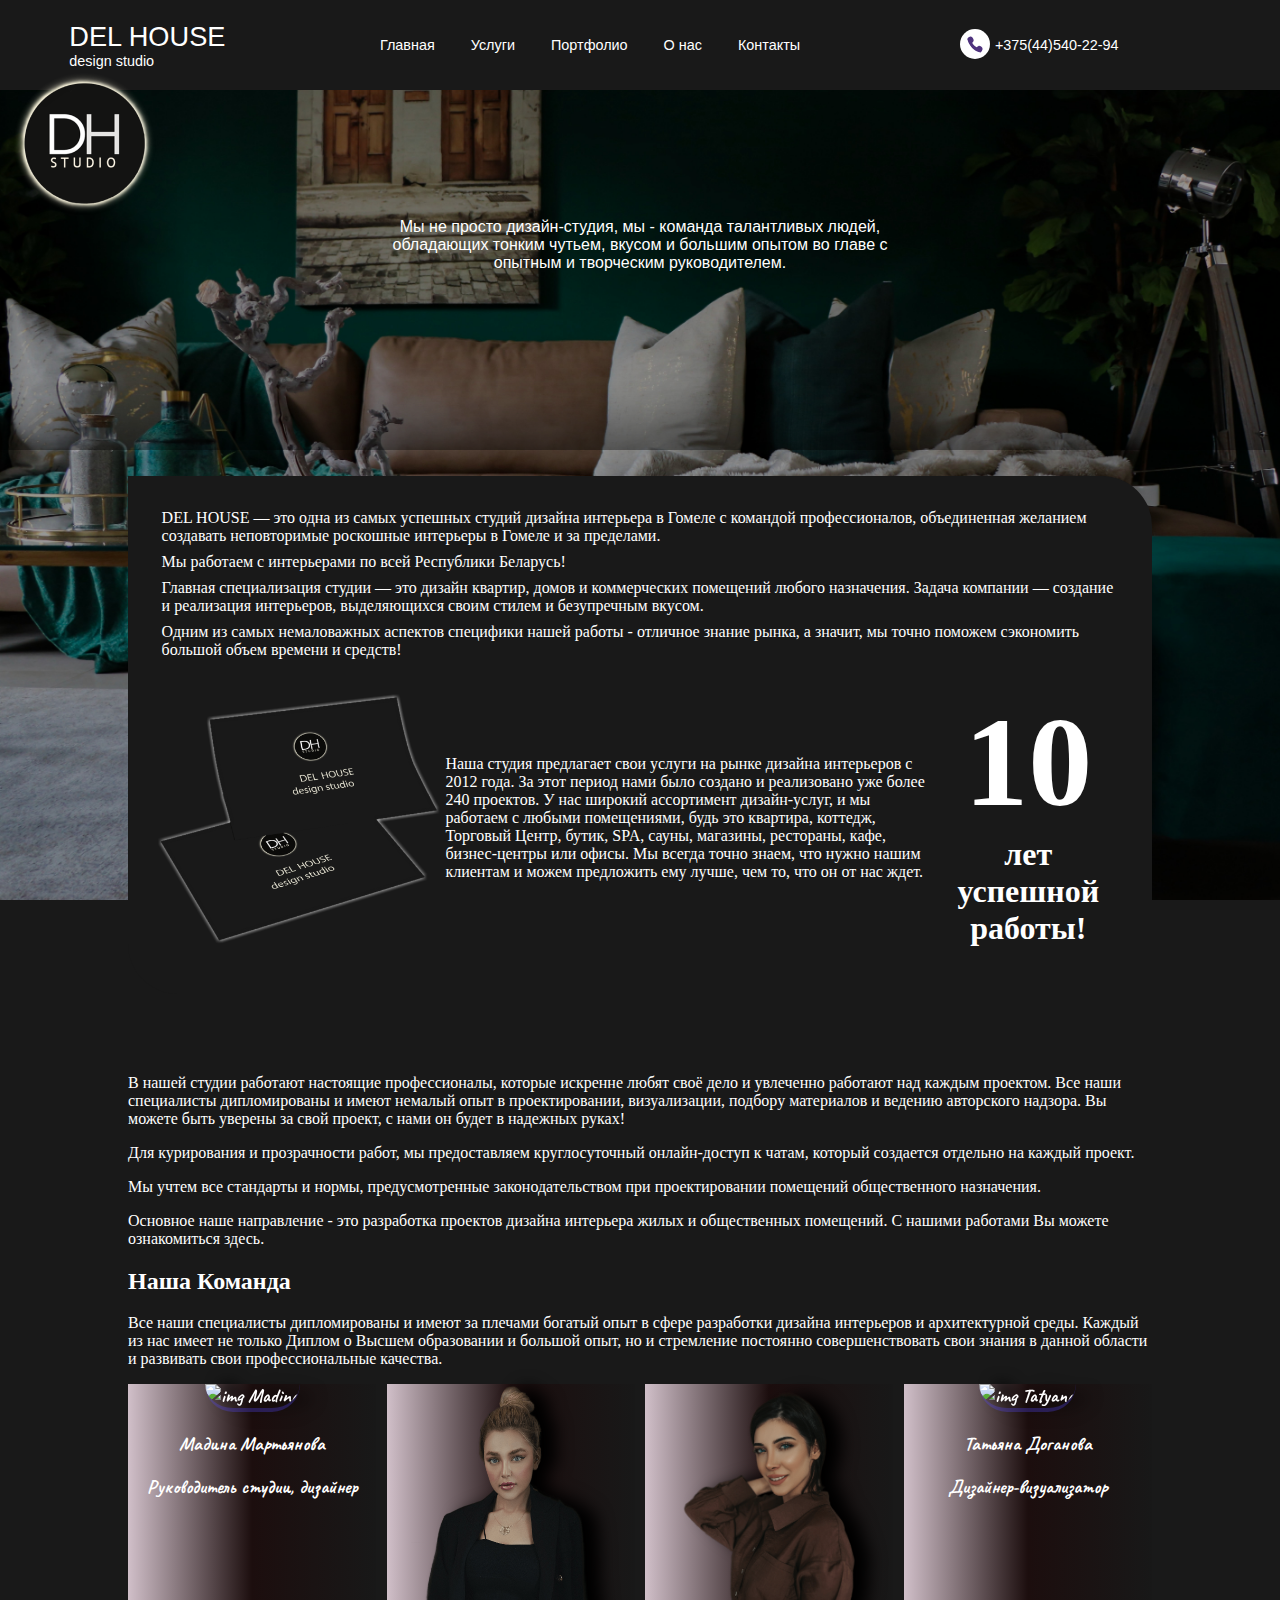
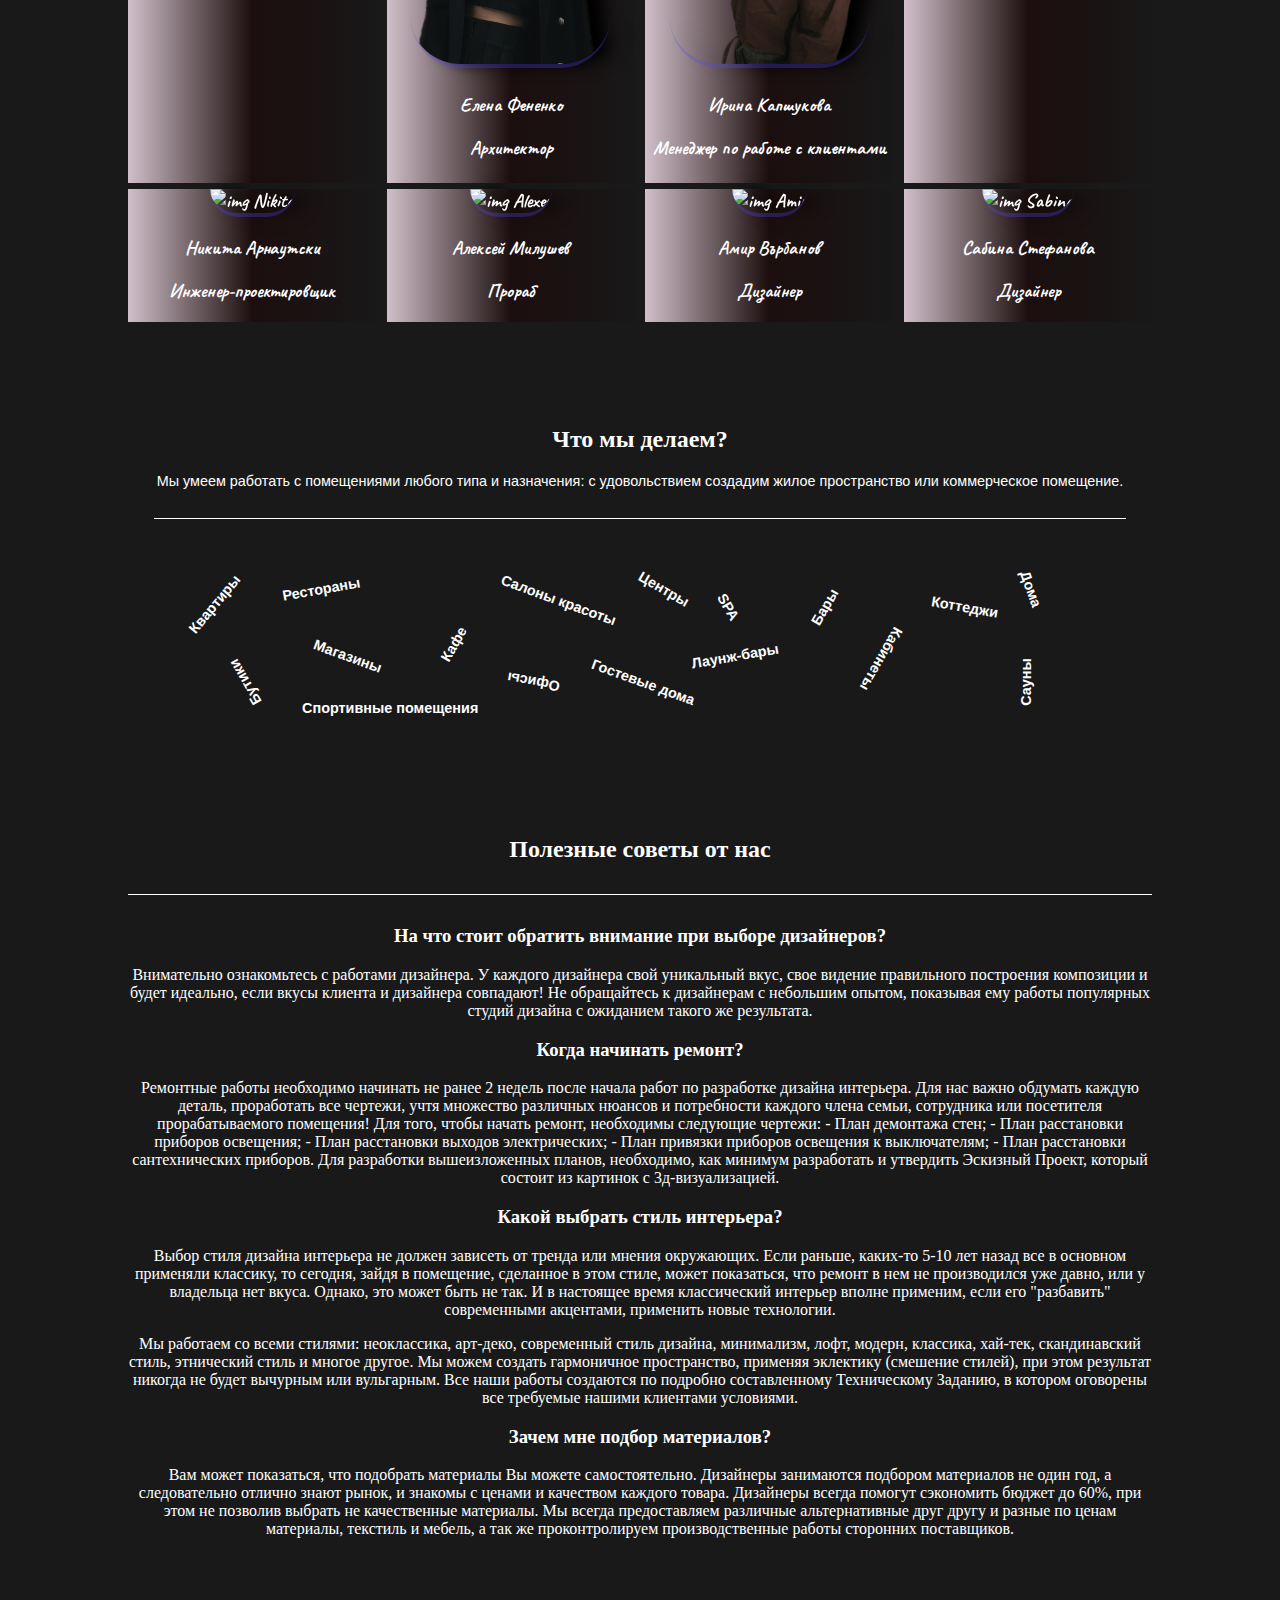
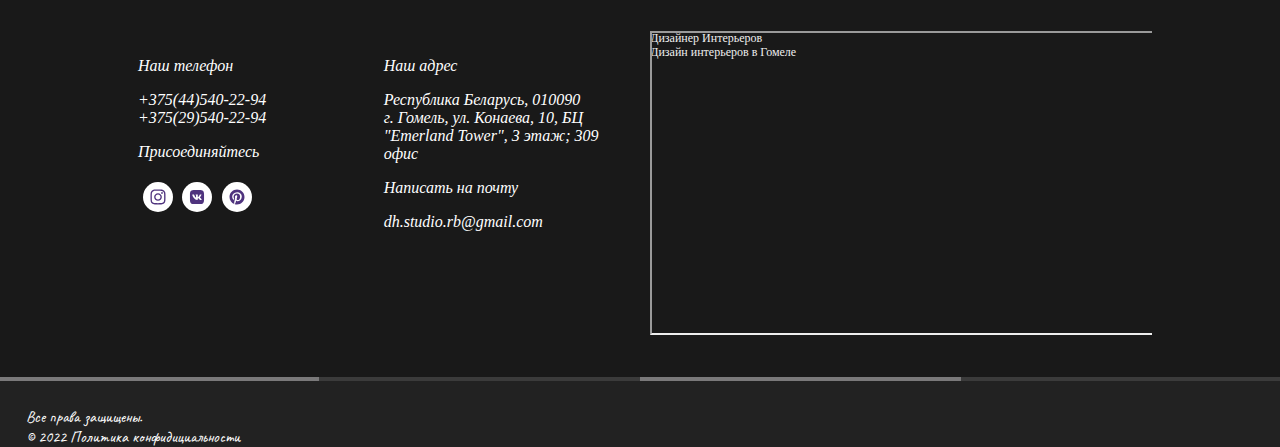
==== page-about-us.html @ 3f1dad11 "first commit" ====
<!DOCTYPE html>
<html lang="en">

<head>
   <meta charset="UTF-8">
   <meta http-equiv="X-UA-Compatible" content="IE=edge">
   <meta name="viewport" content="width=device-width, initial-scale=1.0">
   <link rel="stylesheet" href="style.css">
   <link rel="stylesheet" href="/styles/style-page-about-us.css">
   <link rel="apple-touch-icon" sizes="144x144" href="/favicon/apple-touch-icon.png">
   <link rel="icon" type="image/png" sizes="32x32" href="/favicon/favicon-32x32.png">
   <link rel="icon" type="image/png" sizes="16x16" href="/favicon/favicon-16x16.png">
   <link rel="manifest" href="/favicon/site.webmanifest">
   <link rel="mask-icon" href="/favicon/safari-pinned-tab.svg" color="#5bbad5">
   <meta name="msapplication-TileColor" content="#da532c">
   <meta name="theme-color" content="#ffffff">
   <title>О нас</title>
</head>

<body>

   <header>
      <div class="header-wrapper-page">
         <div class="header-wrapper-navigation">
            <a href="index.html" class="logo-img"></a>
            <div class="logo">
               <a href="index.html">
                  <span class="logo-text">Del HOUSE</span>
                  <br>
                  design studio</a>
            </div>
            <nav class="navigation">
               <a href="index.html">Главная</a>
               <a href="page-services.html">Услуги</a>
               <a href="page-portfolio.html">Портфолио</a>
               <a href="page-about-us.html">О нас</a>
               <a href="page-contacts.html">Контакты</a>
            </nav>
            <div class=phone>
               <div class="connection-icon">
                  <svg>
                     <use xlink:href="/icons/sprite.svg#phone"> </use>
                  </svg>
               </div>
               <a href="tel:+375(44)540-22-94">+375(44)540-22-94</a>
            </div>
            <div class="mobile-navigation">
               <svg class="button-mobile button-open">
                  <use xlink:href="/icons/sprite.svg#open-btn"> </use>
               </svg>
               <div class="mobile-dropdown-menu">
                  <nav>
                     <a href="index.html">Главная</a>
                     <a href="page-services.html">Услуги</a>
                     <a href="page-portfolio.html">Портфолио</a>
                     <a href="page-about-us.html">О нас</a>
                     <a href="page-contacts.html">Контакты</a>
                  </nav>
               </div>
            </div>
         </div>
         <div class="header-content-page">
            <p>Мы не просто дизайн-студия, мы - команда талантливых людей, обладающих тонким чутьем, вкусом и большим
               опытом во главе с опытным и творческим руководителем.
            </p>
   </header>

   <section class="section-description">
      <p>DEL HOUSE — это одна из самых успешных студий дизайна интерьера в Гомеле с командой профессионалов,
         объединенная желанием создавать неповторимые роскошные интерьеры в Гомеле и за пределами.</p>
      <p>Мы работаем с интерьерами по всей Республики Беларусь!</p>
      <p>Главная специализация студии — это дизайн квартир, домов и коммерческих помещений любого назначения. Задача
         компании — создание и реализация интерьеров, выделяющихся своим стилем и безупречным вкусом.</p>
      <p>Одним из самых немаловажных аспектов специфики нашей работы - отличное знание рынка, а значит, мы точно поможем
         сэкономить большой объем времени и средств!</p>

      <div class="section-description-experience">
         <img src="/images/images-page-about-us/image-business-cards.png" alt="img">
         <div class="section-description-wrapper-card">
            <p>Наша студия предлагает свои услуги на рынке дизайна интерьеров с 2012 года. За этот период нами
               было
               создано и реализовано уже более 240 проектов.
               У нас широкий ассортимент дизайн-услуг, и мы работаем с любыми помещениями, будь это квартира, коттедж,
               Торговый Центр, бутик, SPA, сауны, магазины, рестораны, кафе, бизнес-центры или офисы.
               Мы всегда точно знаем, что нужно нашим клиентам и можем предложить ему лучше, чем то, что он от нас ждет.
            </p>
            <h1><span class="number">10</span> лет<br>
               успешной работы!</h1>
         </div>
      </div>
   </section>

   <section class="section-team">
      <p>В нашей студии работают настоящие профессионалы, которые искренне любят своё дело и увлеченно работают над
         каждым проектом. Все наши специалисты дипломированы и имеют немалый опыт в проектировании,
         визуализации, подбору материалов и ведению авторского надзора. Вы можете быть уверены за свой проект, с нами он
         будет в надежных руках!</p>
      <p>Для курирования и прозрачности работ, мы предоставляем круглосуточный онлайн-доступ к чатам, который
         создается отдельно на каждый проект.</p>
      <p>Мы учтем все стандарты и нормы, предусмотренные законодательством при проектировании
         помещений общественного назначения.</p>
      <p>Основное наше направление - это разработка проектов дизайна интерьера жилых и общественных помещений. С нашими
         работами Вы можете ознакомиться здесь.</p>
      <h2>Наша Команда</h2>
      <p>Все наши специалисты дипломированы и имеют за плечами богатый опыт в сфере разработки дизайна интерьеров и
         архитектурной среды. Каждый из нас имеет не только Диплом о Высшем образовании и большой опыт, но и стремление
         постоянно совершенствовать свои знания в данной области и развивать свои профессиональные качества.</p>
      <div class="section-item-cards">
         <div class="section-item-card">
            <img src="/images/images-page-about-us/section-team/Studio-head-designer-Madina.png" alt="img Madina">
            <p>Мадина Мартьянова</p>
            <p>Руководитель студии, дизайнер</p>
         </div>
         <div class="section-item-card">
            <img src="/images/images-page-about-us/section-team/Architect-Elina.png" alt="img Elina">
            <p>Елена Фененко</p>
            <p>Архитектор</p>
         </div>
         <div class="section-item-card">
            <img src="/images/images-page-about-us/section-team/Customer-Service-Manager-Irina.png" alt="img Irina">
            <p>Ирина Капшукова</p>
            <p>Менеджер по работе с клиентами</p>
         </div>
         <div class="section-item-card">
            <img src="/images/images-page-about-us/section-team/Visual-Designer-Tatyana.png" alt="img Tatyana">
            <p>Татьяна Доганова</p>
            <p>Дизайнер-визуализатор</p>
         </div>
         <div class="section-item-card">
            <img src="/images/images-page-about-us/section-team/Design-Engineer-Nikita.png" alt="img Nikita">
            <p>Никита Арнаутски</p>
            <p>Инженер-проектировщик</p>
         </div>
         <div class="section-item-card">
            <img src="/images/images-page-about-us/section-team/Foreman-Alexey.png" alt="img Alexey">
            <p>Алексей Милушев</p>
            <p>Прораб</p>
         </div>
         <div class="section-item-card">
            <img src="/images/images-page-about-us/section-team/Design-Amir.png" alt="img Amir">
            <p>Амир Върбанов</p>
            <p>Дизайнер</p>
         </div>
         <div class="section-item-card">
            <img src="/images/images-page-about-us/section-team/Designer-Sabina.png" alt="img Sabina">
            <p>Сабина Стефанова</p>
            <p>Дизайнер</p>
         </div>
      </div>
   </section>

   <section class="section-we-do">
      <div class="section-we-do-wrapper">
         <h2>Что мы делаем?</h2>
         <p>Мы умеем работать с помещениями любого типа и назначения: с удовольствием создадим жилое пространство или
            коммерческое помещение.</p>
         <div class="line"></div>
         <p>Квартиры</p>
         <p>Коттеджи</p>
         <p>Дома</p>
         <p>Кафе</p>
         <p>Бары</p>
         <p>Спортивные помещения</p>
         <p>Сауны</p>
         <p>SPA</p>
         <p>Гостевые дома</p>
         <p>Рестораны</p>
         <p>Лаунж-бары</p>
         <p>Магазины</p>
         <p>Бутики</p>
         <p>Офисы</p>
         <p>Кабинеты</p>
         <p>Салоны красоты</p>
         <p>Центры</p>
      </div>
   </section>
   <section class="section-recommendations">
      <h2>Полезные советы от нас</h2>
      <div class="line"></div>
      <h3>На что стоит обратить внимание при выборе дизайнеров?</h3>
      <p>Внимательно ознакомьтесь с работами дизайнера. У каждого дизайнера свой уникальный вкус, свое видение
         правильного построения композиции и будет идеально, если вкусы клиента и дизайнера совпадают! Не обращайтесь к
         дизайнерам с небольшим опытом, показывая ему работы популярных студий дизайна с ожиданием такого же результата.
      </p>
      <h3>Когда начинать ремонт?</h3>
      <p>Ремонтные работы необходимо начинать не ранее 2 недель после начала работ по разработке дизайна интерьера. Для
         нас важно обдумать каждую деталь, проработать все чертежи, учтя множество различных нюансов и потребности
         каждого члена семьи, сотрудника или посетителя прорабатываемого помещения! Для того, чтобы начать ремонт,
         необходимы следующие чертежи: - План демонтажа стен; - План расстановки приборов освещения; - План расстановки
         выходов электрических; - План привязки приборов освещения к выключателям; - План расстановки сантехнических
         приборов. Для разработки вышеизложенных планов, необходимо, как минимум разработать и утвердить Эскизный
         Проект, который состоит из картинок с 3д-визуализацией.</p>
      <h3>Какой выбрать стиль интерьера?</h3>
      <p>Выбор стиля дизайна интерьера не должен зависеть от тренда или мнения окружающих. Если раньше, каких-то 5-10
         лет назад все в основном применяли классику, то сегодня, зайдя в помещение, сделанное в этом стиле, может
         показаться, что ремонт в нем не производился уже давно, или у владельца нет вкуса. Однако, это может быть не
         так. И в настоящее время классический интерьер вполне применим, если его "разбавить" современными акцентами,
         применить новые технологии.</p>
      <p>Мы работаем со всеми стилями: неоклассика, арт-деко, современный стиль дизайна, минимализм, лофт, модерн,
         классика, хай-тек, скандинавский стиль, этнический стиль и многое другое. Мы можем создать гармоничное
         пространство, применяя эклектику (смешение стилей), при этом результат никогда не будет вычурным или
         вульгарным. Все наши работы создаются по подробно составленному Техническому Заданию, в котором оговорены все
         требуемые нашими клиентами условиями.</p>
      <h3>Зачем мне подбор материалов?</h3>
      <p>Вам может показаться, что подобрать материалы Вы можете самостоятельно. Дизайнеры занимаются подбором
         материалов не один год, а следовательно отлично знают рынок, и знакомы с ценами и качеством каждого товара.
         Дизайнеры всегда помогут сэкономить бюджет до 60%, при этом не позволив выбрать не качественные материалы. Мы
         всегда предоставляем различные альтернативные друг другу и разные по ценам материалы, текстиль и мебель, а так
         же проконтролируем производственные работы сторонних поставщиков.</p>
   </section>

   <footer>
      <address>
         <div>
            <p>Наш телефон</p>
            <a href="tel:+375(44)540-22-94">+375(44)540-22-94</a>
            <br>
            <a href="tel:+375(44)540-22-94">+375(29)540-22-94</a>
            <p>Присоединяйтесь</p>
            <div class="footer-icon">
               <a href="https://www.instagram.com/dh_studio_gomel/" target="_blank" class="connection-icon">
                  <svg>
                     <use xlink:href="/icons/sprite.svg#instagram"> </use>
                  </svg>
               </a>
               <a href="https://vk.com/club217746570" target="_blank" class="connection-icon">
                  <svg>
                     <use xlink:href="/icons/sprite.svg#vk"> </use>
                  </svg>
               </a>
               <a href="https://ru.pinterest.com/DELHOUSEstudio/" target="_blank" class="connection-icon">
                  <svg>
                     <use xlink:href="/icons/sprite.svg#pinterest"> </use>
                  </svg>
               </a>
            </div>
         </div>
         <div>
            <p>Наш адрес</p>
            <p>Республика Беларусь, 010090
               <br> г. Гомель, ​ул. Конаева, 10, БЦ<br> "Emerland Tower", 3 этаж; 309 офис
            </p>
            <p>Написать на почту</p>
            <a href="mailto:dh.studio.rb@gmail.com">dh.studio.rb@gmail.com</a>
         </div>
      </address>
      <div class="map" style="position:relative;overflow:hidden;"><a
            href="https://yandex.by/maps/org/dizayner_interyerov/195527923142/?utm_medium=mapframe&utm_source=maps"
            style="color:#eee;font-size:12px;position:absolute;top:0px;">Дизайнер Интерьеров</a>
         <a href="https://yandex.by/maps/155/gomel/category/interior_design/184107539/?utm_medium=mapframe&utm_source=maps"
            style="color:#eee;font-size:12px;position:absolute;top:14px;">Дизайн интерьеров в Гомеле</a>
         <iframe src="https://yandex.by/map-widget/v1/-/CCUnqYhWDA" frameborder="1" allowfullscreen="true"
            style="position:relative;"></iframe>
      </div>
   </footer>
   <div class="politick">
      <p>Все права защищены.</p>
      <p>&copy; 2022 <a href="#">Политика конфидициальности</a></p>
   </div>
   <script src="script.js"></script>
</body>

</html>
---- style.css ----
@import url('https://fonts.googleapis.com/css2?family=Caveat&display=swap');

@font-face {
   font-family: "EB Garamond", serif;
   src: url("fonts/Garamond/EBGaramond-Bold.ttf");
   src: url("fonts/Garamond/EBGaramond-Regular.ttf");
}

@font-face {
   font-family: "Roboto", sans-serif;
   src: url("fonts/Roboto/Roboto-Regular.ttf");
}

body {
   margin: 0;
   padding: 0;
   -webkit-box-sizing: border-box;
           box-sizing: border-box;
   background-color: #191919;
   color: #fff;
   font-family: "Roboto", sans-serif;
}

a,
img,
video,
svg,
ul,
li,
button,
.logo-img {
   cursor: pointer;
}

ul,
li,
ol {
   margin: 0;
   padding: 0;
   list-style-type: none;
}

a {
   text-decoration: none;
   color: #fff;
}

input:invalid {
   border: 1px solid red;
}

input:valid {
   border: 1px solid rgb(76, 0, 255);
}

section,
footer {
   font-family: "EB Garamond", serif;
   padding: 3% 10%;
   text-align: center;
}

header,
.footer-icon,
.header-wrapper-navigation,
.phone,
.icon-wrapper {
   display: -webkit-box;
   display: -ms-flexbox;
   display: flex;
}

.navigation>a:hover{
border-bottom: 2px solid #5003b6;
border-radius: 5px;
padding: 0.5% 0;
}


.btnHover{
   border-color: #320172;
   -webkit-box-shadow: 1px 1px 5px #320172;
           box-shadow: 1px 1px 5px #320172;
   background-image: -o-linear-gradient(45deg, rgba(255, 255, 255, 0.144), rgba(59, 2, 133, 0.521), rgba(17, 5, 5, 0.63));
   background-image: linear-gradient(45deg, rgba(255, 255, 255, 0.144), rgba(59, 2, 133, 0.521), rgba(17, 5, 5, 0.63));
   -webkit-transition: 0.5s;
   -o-transition: 0.5s;
   transition: 0.5s;
}

.section-projects-card-img > img:hover, .projects-card-wrapper>img:hover {
   -webkit-filter: contrast(1.2);
           filter: contrast(1.2);
   -webkit-box-shadow: 2px 4px 20px black;
           box-shadow: 2px 4px 20px black;
}

.connection-icon {
   margin: 2%;
}

.connection-icon > svg {
   height: 30px;
   width: 30px;
}

.wrapper-button {
   padding: 0 10%;
}

button {
   padding: 0.7rem 2rem;
   background-color: rgba(75, 74, 74, 0.582);
   color: #fff;
   border-radius: 50px;
   border: 2px solid #ffffff;
   margin: 3% 1rem 1rem 1rem;
   -webkit-transition: 0.4s;
   -o-transition: 0.4s;
   transition: 0.4s;
}

.header-wrapper,
.header-wrapper-page {
   width: 100%;
}

.header-wrapper-page {
   background-position: center;
   background-size: cover;
   height: 50vh;
}

.header-content-page {
   text-align: center;
   margin-top: 10%;
}

.header-wrapper-navigation {
   height: 10vh;
   -ms-flex-pack: distribute;
       justify-content: space-around;
   -webkit-box-align: center;
       -ms-flex-align: center;
           align-items: center;
   font-size: 1.1rem;
   background-color: #191919;
}

.logo-img {
   background-image: url("/images/logo_DH_STUDIO.png");
   background-repeat: no-repeat;
   width: 150px;
   height: 150px;
   position: absolute;
   left: 1%;
   top: 8%;
   -webkit-animation: flicker 10s infinite linear;
           animation: flicker 10s infinite linear;
}

@-webkit-keyframes flicker {
   0% {
      -webkit-filter: drop-shadow(1rem 0 0.5rem rgba(49, 0, 139, 0.301));
              filter: drop-shadow(1rem 0 0.5rem rgba(49, 0, 139, 0.301));
   }

   18% {
      -webkit-filter: drop-shadow(1rem 0 0.5rem rgba(49, 0, 139, 0.29));
              filter: drop-shadow(1rem 0 0.5rem rgba(49, 0, 139, 0.29));
   }
   22% {
      -webkit-filter: drop-shadow(1rem 0 0.5rem rgba(49, 0, 139, 0.28));
              filter: drop-shadow(1rem 0 0.5rem rgba(49, 0, 139, 0.28));
   }
   25% {
      -webkit-filter: drop-shadow(1rem 0 0.5rem rgba(49, 0, 139, 0.27));
              filter: drop-shadow(1rem 0 0.5rem rgba(49, 0, 139, 0.27));
   }
   53% {
      -webkit-filter: drop-shadow(1rem 0 0.5rem rgba(49, 0, 139, 0.26));
              filter: drop-shadow(1rem 0 0.5rem rgba(49, 0, 139, 0.26));
   }
   57% {
      -webkit-filter: drop-shadow(1rem 0 0.5rem rgba(49, 0, 139, 0.25));
              filter: drop-shadow(1rem 0 0.5rem rgba(49, 0, 139, 0.25));
   }
   100% {
      -webkit-filter: drop-shadow(1rem 0 0.5rem rgb(49, 0, 139, 0.24));
              filter: drop-shadow(1rem 0 0.5rem rgb(49, 0, 139, 0.24));
   }
   20%,
   24%,
   55% {
      -webkit-filter: none;
              filter: none;
   }
}

@keyframes flicker {
   0% {
      -webkit-filter: drop-shadow(1rem 0 0.5rem rgba(49, 0, 139, 0.301));
              filter: drop-shadow(1rem 0 0.5rem rgba(49, 0, 139, 0.301));
   }

   18% {
      -webkit-filter: drop-shadow(1rem 0 0.5rem rgba(49, 0, 139, 0.29));
              filter: drop-shadow(1rem 0 0.5rem rgba(49, 0, 139, 0.29));
   }
   22% {
      -webkit-filter: drop-shadow(1rem 0 0.5rem rgba(49, 0, 139, 0.28));
              filter: drop-shadow(1rem 0 0.5rem rgba(49, 0, 139, 0.28));
   }
   25% {
      -webkit-filter: drop-shadow(1rem 0 0.5rem rgba(49, 0, 139, 0.27));
              filter: drop-shadow(1rem 0 0.5rem rgba(49, 0, 139, 0.27));
   }
   53% {
      -webkit-filter: drop-shadow(1rem 0 0.5rem rgba(49, 0, 139, 0.26));
              filter: drop-shadow(1rem 0 0.5rem rgba(49, 0, 139, 0.26));
   }
   57% {
      -webkit-filter: drop-shadow(1rem 0 0.5rem rgba(49, 0, 139, 0.25));
              filter: drop-shadow(1rem 0 0.5rem rgba(49, 0, 139, 0.25));
   }
   100% {
      -webkit-filter: drop-shadow(1rem 0 0.5rem rgb(49, 0, 139, 0.24));
              filter: drop-shadow(1rem 0 0.5rem rgb(49, 0, 139, 0.24));
   }
   20%,
   24%,
   55% {
      -webkit-filter: none;
              filter: none;
   }
}

.logo-text {
   text-transform: uppercase;
   font-size: 1.7rem;
}

.navigation > a {
   margin: 0 2rem;
}

.mobile-navigation,
.card-show {
   display: none;
}

.show{
   display: none;
}

.mobile-navigation > a {
   margin-top: 5%;
}
.mobile-navigation > svg {
   width: 40px;
   height: 40px;
}

.mobile-dropdown-menu > nav {
   position: absolute;
   top: 10vh;
   right: 0;
   height: 50vh;
   width: 50%;
   background-image: url("/images/project3.png"), -o-linear-gradient(285deg, transparent 5%, #3b3b3b 15%, #191919);
   background-image: url("/images/project3.png"), linear-gradient(165deg, transparent 5%, #3b3b3b 15%, #191919);
   display: grid;
   text-align: center;
   -webkit-box-align: center;
       -ms-flex-align: center;
           align-items: center;
   border-bottom-left-radius: 50px;
   border-left: 2px solid #19191971;
   -webkit-box-shadow: 1px 2px 5px black;
           box-shadow: 1px 2px 5px black;
}

.phone {
   font-size: 1.2rem;
   -webkit-box-align: center;
       -ms-flex-align: center;
           align-items: center;
   width: 20%;
}

.title {
   font-size: 2rem;
   font-weight: 700;
}

.line {
   width: 100%;
   height: 1px;
   background-color: #fff;
   margin: 3% 0;
}

.projects-card-wrapper,
address,
footer {
   display: grid;
   grid-template-columns: repeat(2, 1fr);
   gap: 1rem;
}

.section-projects-cards {
   margin-bottom: 5%;
}

.section-projects-cards {
   display: grid;
   grid-template-columns: repeat(2, 1fr);
   gap: 1rem;
}

.img-show{
  position: absolute;
  z-index: 3;
}

.card-show{
   position: relative;
}

.section-projects-card > h4 {
   text-transform: uppercase;
}

.section-projects-card > p {
   font-size: 0.9rem;
}

.section-projects-card-img > img,
.section-solutions-wrapper > .video-bg {
   border-top-right-radius: 50px;
   border-bottom-left-radius: 50px;
}

.section-projects-card-img > img,
.section-solutions-wrapper > .video-bg {
   border: 4px solid #5347f888;
   border-top: transparent;
   border-right: transparent;
   max-width: 90%;
}

.section-projects-card-img > img {
   width: 100%;
   height: 40vh;
}

.icon-wrapper {
   -webkit-box-pack: center;
       -ms-flex-pack: center;
           justify-content: center;
}

.icon {
   margin: 0 2%;
}

.icon > svg,
.section-card > svg {
   width: 50px;
   height: 50px;
}

.projects-card-wrapper {
   width: 80%;
   margin: 0 auto;
   position: relative;

}

.projects-card-wrapper > img {
   width: 100%;
   height: 100%;

}

.img-project{
   position: absolute;
   top: 0;
   left: 0;
}

.img-project-right,
.img-project-left {
   position: absolute;
   z-index: -1;
}

.img-project-right {
   right: 0;
   top: 8%;
}

.img-project-left {
   left: 0;
}

.img-project-right:nth-child(2) {
   top: 60%;
}

.img-project-right:nth-child(3) {
   top: 130%;
}

.img-project-left:nth-child(2) {
   top: 90%;
   -webkit-transform: rotate(-50deg);
       -ms-transform: rotate(-50deg);
           transform: rotate(-50deg);
}

footer {
   text-align: start;
   border: 4px solid transparent;
   border-top: transparent;
   border-left: transparent;
   border-right: transparent;
   -o-border-image: -o-linear-gradient(right, #3b3b3b 25%, #7a797a 25% 50%, #3b3b3b 50% 75%, #7a797a 75%) 1/ 1/ 0 stretch;
      border-image: -webkit-gradient(linear, right top, left top, color-stop(25%, #3b3b3b), color-stop(25%, #7a797a), color-stop(50%, #3b3b3b), color-stop(75%, #7a797a)) 1/ 1/ 0 stretch;
      border-image: linear-gradient(to left, #3b3b3b 25%, #7a797a 25% 50%, #3b3b3b 50% 75%, #7a797a 75%) 1/ 1/ 0 stretch;
}

address,
footer {
   gap: 2%;
   margin: 2%;
}

iframe {
   width: 500px;
   height: 300px;
}

.politick,
.politick > p {
   margin: 0;
}

.politick {
   padding: 2% 2% 0 2%;
   background-color: #222222;
}

.politick > p {
   font-family: "Caveat", cursive;
}

@media screen and (max-width: 1440px) {
   .header-wrapper-navigation,
   .phone {
      font-size: 0.9rem;
   }

   .navigation > a {
      margin: 0 1rem;
   }
}

@media screen and (max-width: 1024px) {
   .logo {
      display: none;
   }

   .logo-img {
      background-size: contain;
      background-repeat: no-repeat;
      width: 15vw;
      height: 10vh;
      position: unset;
   }

   section,
   footer {
      padding: 3% 8%;
   }

   .section-projects-card {
      font-size: 0.7rem;
   }

   iframe {
      width: 400px;
      height: 300px;
   }
}

@media screen and (max-width: 917px) {
   .logo {
      display: block;
      margin: 0 20% 0 0;
   }

   .navigation {
      display: none;
   }

   .phone {
      width: 25%;
   }

   .mobile-navigation {
      display: block;
      margin: 0 2% 0 0;
   }

   section,
   footer {
      padding: 3% 6%;
   }
}

@media screen and (max-width: 768px) {
   .logo-img {
      width: 120px;
      height: 120px;
      position: absolute;
   }

   .header-wrapper-page {
      height: 40vh;
   }

   .header-wrapper-navigation {
      -webkit-box-pack: center;
          -ms-flex-pack: center;
              justify-content: center;
   }

   .logo {
      margin: 0;
   }

   .logo-text {
      font-size: 1.5rem;
   }

   .phone {
      width: 50%;
      -webkit-box-pack: end;
          -ms-flex-pack: end;
              justify-content: end;
      margin: 0 4% 0 0;
   }

   .title {
      font-size: 1.7rem;
   }

   .section-projects-card-img > img {
      height: 35vh;
  }

   section,
   footer {
      padding: 3% 5%;
   }

   footer {
      display: block;
   }

   .connection-icon {
      margin: 2%;
   }

   address > div > p {
      margin: 0.5%;
      font-size: 0.8rem;
   }

   iframe {
      width: 600px;
      height: 300px;
   }

}

@media screen and (max-width: 690px) {

   .header-wrapper-navigation {
      height: 12vh;
   }
   
   .logo-img {
      display: none;
   }

   .logo {
      display: block;
      margin: 2%;
   }

   .phone {
      width: 60%;
   }

   iframe {
      width: 350px;
      height: 200px;
   }

   .img-project-right {
     width: 60%;
   }
   
   .img-project-left {
      width: 70%;
   }
   
   .img-project-right:nth-child(2) {
      width: 40%;
   }
   
   .img-project-right:nth-child(3) {
      width: 50%;
   }
   
   .img-project-left:nth-child(2) {
      width: 60%;
   }
}

@media screen and (max-width: 576px) {
   .section-projects-cards {
      grid-template-columns: repeat(1, 1fr);
   }
}

@media screen and (max-width: 540px) {
   .logo-img {
      left: 5%;
      top: 3%;
   }

   .title {
      font-size: 1.4rem;
   }
}

@media screen and (max-width: 425px) {

   .header-wrapper-navigation {
      padding: 2%;
   }

  form >button {
      padding: 0.7rem 2rem;
   
   }

}

@media screen and (max-width: 412px) {
   .header-wrapper-navigation {
      -webkit-box-pack: end;
          -ms-flex-pack: end;
              justify-content: flex-end;
   }

   .logo-img {
      left: 3%;
   }
}

@media screen and (max-height: 600px) {
   .logo-img {
      width: 60px;
      height: 60px;
   }
}
---- styles/style-page-about-us.css ----
body {
   background-image: url("/images/images-page-about-us/image-bg-page-about-us.jpg");
   background-size: cover;
   background-repeat: no-repeat;
   background-attachment: fixed;
}

header {
   -webkit-box-shadow: -1px -31px 50px -5px rgba(0, 0, 0, 0.44) inset;
   box-shadow: -1px -31px 50px -5px rgba(0, 0, 0, 0.44) inset;
}

.header-content-page {
   padding: 0 30%;
}

.section-description,
.section-we-do {
   border-bottom-left-radius: 50px;
   border-top-right-radius: 50px;
   background-color: #191919;
   padding: 2%;
   margin: 2% 10%;
}

.section-description > p {
   margin: 0.5rem;
   text-align: start;
}

.section-description-experience,
.section-description-wrapper-card {
   display: -webkit-box;
   display: -ms-flexbox;
   display: flex;
   -webkit-box-align: center;
       -ms-flex-align: center;
           align-items: center;
}

.section-description-experience > img {
   width: 30%;
}

.section-description-wrapper-card > h1 {
   font-family: "Times New Roman", Times, serif;
   padding: 0 4%;
}

.number {
   font-size: 8rem;
}

.section-description-wrapper-card {
   -webkit-box-pack: right;
       -ms-flex-pack: right;
           justify-content: right;
}
.section-team,
.section-description-wrapper-card > p {
   text-align: start;
}

.section-item-cards {
   display: grid;
   grid-template-columns: repeat(4, 1fr);
   text-align: center;
   font-family: "Caveat", cursive;
   font-weight: 700;
   font-size: 1.2rem;
   gap: 1%;
}

.section-item-card {
   background-image: -webkit-gradient(linear, left top, right top, from(#7311ad26), color-stop(#1c0e0e), to(#181818));
   background-image: -o-linear-gradient(left, #7311ad26, #1c0e0e, #181818);
   background-image: linear-gradient(90deg, #7311ad26, #1c0e0e, #181818);
   background-color: #e1dece;
}

.section-item-card > img {
   width: 80%;
   height: 70%;
   border-bottom: 4px solid #5347f84d;
   border-bottom-left-radius: 50px;
   border-bottom-right-radius: 50px;
   -webkit-filter: drop-shadow(1rem 0 0.5rem #000) !important;
           filter: drop-shadow(1rem 0 0.5rem #000) !important;
}

.section-team {
   background-color: #191919;
}

.section-we-do {
   position: relative;
}

.section-we-do-wrapper {
   height: 300px;
}

.section-we-do-wrapper > p {
   font-size: 1.2rem;
   font-family: "Roboto", sans-serif;
   font-weight: 700;
}

.section-we-do-wrapper > p:nth-child(2) {
   font-weight: 400;
}

.section-we-do-wrapper > p:nth-child(4) {
   position: absolute;
   top: 54%;
   left: 10%;
   -webkit-transform: rotate(-50deg);
       -ms-transform: rotate(-50deg);
           transform: rotate(-50deg);
}

.section-we-do-wrapper > p:nth-child(5) {
   position: absolute;
   top: 55%;
   right: 15%;
   -webkit-transform: rotate(10deg);
       -ms-transform: rotate(10deg);
           transform: rotate(10deg);
}

.section-we-do-wrapper > p:nth-child(6) {
   position: absolute;
   top: 50%;
   right: 10%;
   -webkit-transform: rotate(70deg);
       -ms-transform: rotate(70deg);
           transform: rotate(70deg);
}

.section-we-do-wrapper > p:nth-child(7) {
   position: absolute;
   top: 65%;
   left: 35%;
   -webkit-transform: rotate(-60deg);
       -ms-transform: rotate(-60deg);
           transform: rotate(-60deg);
}

.section-we-do-wrapper > p:nth-child(8) {
   position: absolute;
   top: 55%;
   right: 30%;
   -webkit-transform: rotate(-60deg);
       -ms-transform: rotate(-60deg);
           transform: rotate(-60deg);
}

.section-we-do-wrapper > p:nth-child(9) {
   position: absolute;
   top: 82%;
   left: 20%;
}

.section-we-do-wrapper > p:nth-child(10) {
   position: absolute;
   top: 75%;
   right: 10%;
   -webkit-transform: rotate(-90deg);
       -ms-transform: rotate(-90deg);
           transform: rotate(-90deg);
}

.section-we-do-wrapper > p:nth-child(11) {
   position: absolute;
   top: 55%;
   right: 40%;
   -webkit-transform: rotate(60deg);
       -ms-transform: rotate(60deg);
           transform: rotate(60deg);
}

.section-we-do-wrapper > p:nth-child(12) {
   position: absolute;
   top: 75%;
   left: 45%;
   -webkit-transform: rotate(20deg);
       -ms-transform: rotate(20deg);
           transform: rotate(20deg);
}

.section-we-do-wrapper > p:nth-child(13) {
   position: absolute;
   top: 50%;
   left: 21%;
   -webkit-transform: rotate(-10deg);
       -ms-transform: rotate(-10deg);
           transform: rotate(-10deg);
}

.section-we-do-wrapper > p:nth-child(14) {
   position: absolute;
   top: 75%;
   left: 58%;
   -webkit-transform: rotate(-10deg);
       -ms-transform: rotate(-10deg);
           transform: rotate(-10deg);
}

.section-we-do-wrapper > p:nth-child(15) {
   position: absolute;
   top: 68%;
   left: 23%;
   -webkit-transform: rotate(20deg);
       -ms-transform: rotate(20deg);
           transform: rotate(20deg);
}

.section-we-do-wrapper > p:nth-child(16) {
   position: absolute;
   top: 75%;
   left: 13%;
   -webkit-transform: rotate(-120deg);
       -ms-transform: rotate(-120deg);
           transform: rotate(-120deg);
}

.section-we-do-wrapper > p:nth-child(17) {
   position: absolute;
   top: 80%;
   left: 41%;
   -webkit-transform: rotate(-170deg);
       -ms-transform: rotate(-170deg);
           transform: rotate(-170deg);
}

.section-we-do-wrapper > p:nth-child(18) {
   position: absolute;
   top: 69%;
   right: 23%;
   -webkit-transform: rotate(120deg);
       -ms-transform: rotate(120deg);
           transform: rotate(120deg);
}

.section-we-do-wrapper > p:nth-child(19) {
   position: absolute;
   top: 53%;
   right: 52%;
   -webkit-transform: rotate(20deg);
       -ms-transform: rotate(20deg);
           transform: rotate(20deg);
}

.section-we-do-wrapper > p:nth-child(20) {
   position: absolute;
   top: 50%;
   right: 45%;
   -webkit-transform: rotate(30deg);
       -ms-transform: rotate(30deg);
           transform: rotate(30deg);
}

.section-recommendations {
   margin: 5%;

}

footer,
.section-recommendations {
   background-color: #191919;
   margin: 0;
}


@media screen and (max-width: 1024px) {
   .section-item-card > img {
      width: 70%;
      height: 60%;
   }
}


@media screen and (max-width: 1350px) {
   
   .section-we-do-wrapper > p:nth-child(4) {
      top: 54%;
      left: 5%;
   }
   
   .section-we-do-wrapper > p:nth-child(7) {
      left: 30%;
   }
   
   .section-we-do-wrapper > p:nth-child(9) {
      left: 17%;
   }
   
   .section-we-do-wrapper > p:nth-child(13) {
      left: 15%;
   }
   
   .section-we-do-wrapper > p:nth-child(14) {
      top: 68%;
      left: 55%;
   }
   
   .section-we-do-wrapper > p:nth-child(15) {
      left: 18%;
   }
   
   .section-we-do-wrapper > p:nth-child(16) {
      left: 9%;
   }
   
   .section-we-do-wrapper > p:nth-child(17) {
      top: 75%;
      left: 37%;
   }
}

@media screen and (max-width: 1350px) {
   .section-we-do-wrapper>p{
      font-size: 0.9rem;
   }
}


@media screen and (max-width: 768px) {

   body{
      font-size: 0.9rem;
   }

   .header-content-page {
      padding: 0 20%;
  }

  .section-item-cards {
   grid-template-columns: repeat(2, 1fr);
   padding: 10%;
   }

   .section-we-do-wrapper>p{
      font-size: 0.8rem;
   }

   .section-description-experience, .section-description-wrapper-card {
      -webkit-box-orient: vertical;
      -webkit-box-direction: reverse;
          -ms-flex-direction: column-reverse;
              flex-direction: column-reverse;
      display: -webkit-box;
      display: -ms-flexbox;
      display: flex;
      -webkit-box-align: center;
          -ms-flex-align: center;
              align-items: center;
  }
}

@media screen and (max-width: 670px) {
   .section-we-do-wrapper>p{
      font-size: 0.7rem;
   }
}

@media screen and (max-width: 560px) {
   .section-we-do-wrapper > p:nth-child(4) {
      top: 45%;
      left: 3%;
   }

   .section-we-do-wrapper > p:nth-child(5) {
   top: 50%;
   }

   .section-we-do-wrapper > p:nth-child(6) {
   top: 40%;
   }

   .section-we-do-wrapper > p:nth-child(7) {
   top: 60%;
   }

  .section-we-do-wrapper > p:nth-child(8) {
   top: 45%;
   }

  .section-we-do-wrapper > p:nth-child(9) {
   left: 10%;
   }

  .section-we-do-wrapper > p:nth-child(12) { 
   top: 80%;
   left: 55%;
   }

  .section-we-do-wrapper > p:nth-child(13) {
   top: 45%;
   }

  .section-we-do-wrapper > p:nth-child(14) {
   top: 65%;
   }

  .section-we-do-wrapper > p:nth-child(16) {
   left: 7%;
   top: 65%;
   }

  .section-we-do-wrapper > p:nth-child(18) {
   right: 15%;
   }

  .section-we-do-wrapper > p:nth-child(19) {
   top: 45%;
   right: 50%;
   -webkit-transform: rotate(50deg);
       -ms-transform: rotate(50deg);
           transform: rotate(50deg);
   }

  .section-we-do-wrapper > p:nth-child(20) {
   top: 40%;
   }

   .section-recommendations {
      text-align: start;
  }

  .section-item-cards {
   display: -webkit-box;
   display: -ms-flexbox;
   display: flex;
   -webkit-box-orient: vertical;
   -webkit-box-direction: normal;
       -ms-flex-direction: column;
           flex-direction: column;
   padding: 15%;
   }

   .section-item-card{
      margin: 2% 0;
   }
}
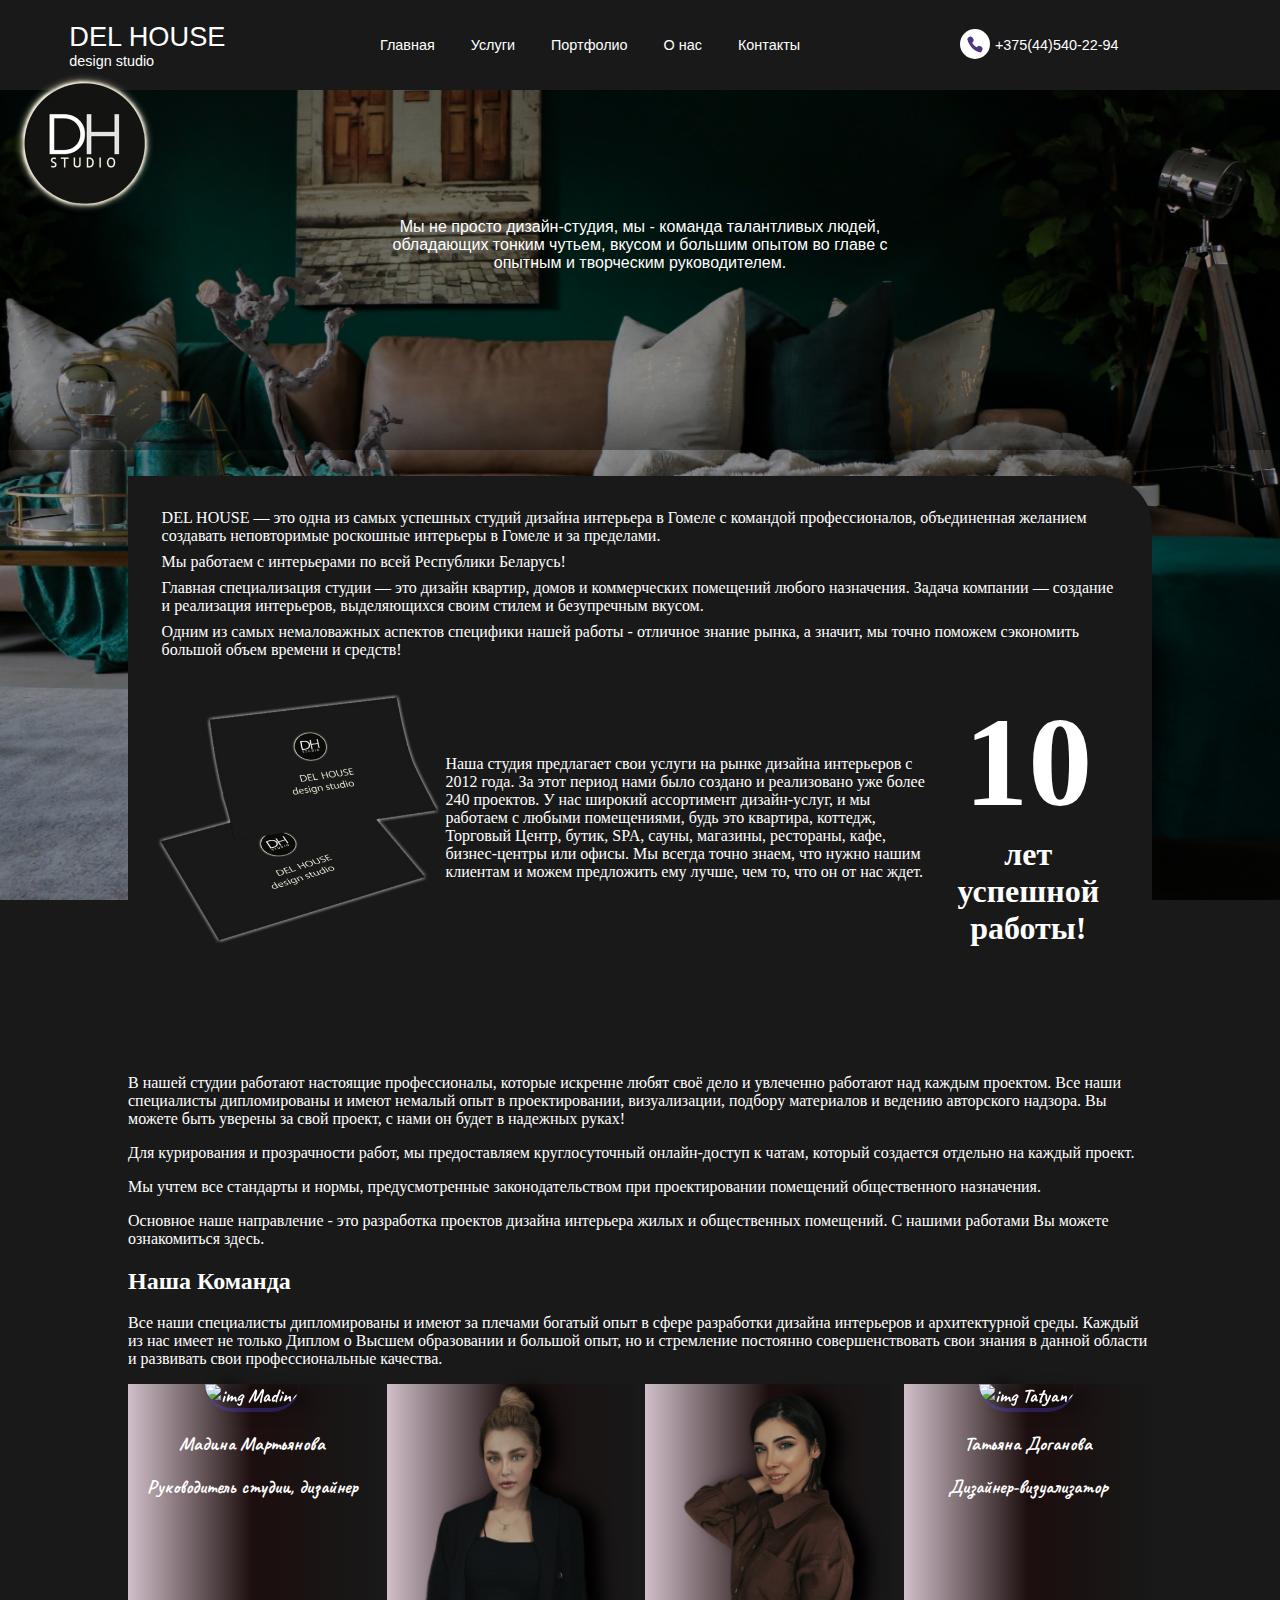
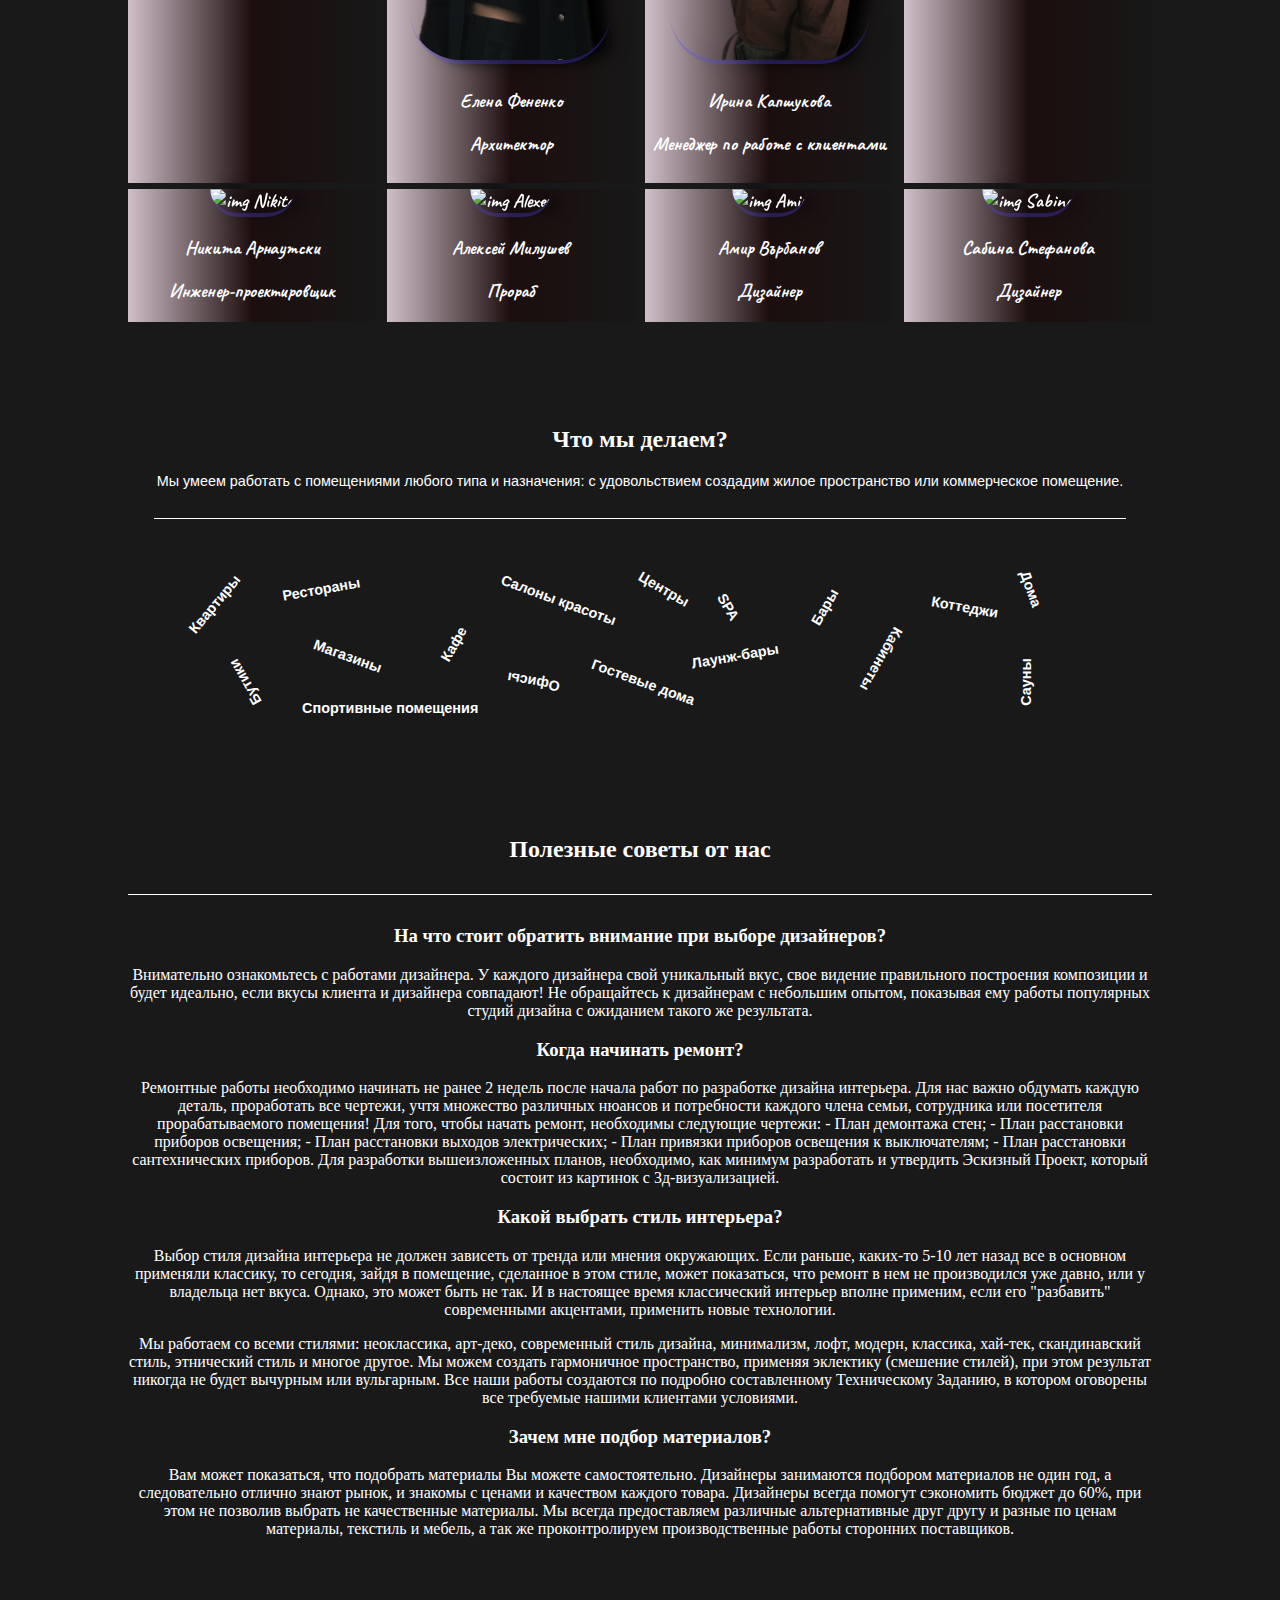
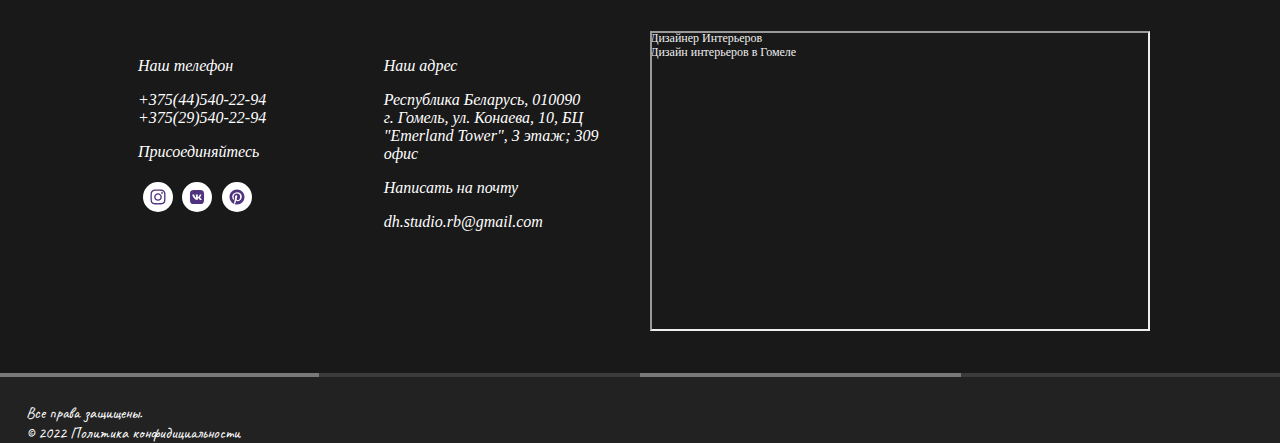
==== commit 4c3e9ff3: "Add second file to project" ====
--- a/page-about-us.html
+++ b/page-about-us.html
@@ -6,13 +6,23 @@
    <meta http-equiv="X-UA-Compatible" content="IE=edge">
    <meta name="viewport" content="width=device-width, initial-scale=1.0">
    <link rel="stylesheet" href="style.css">
-   <link rel="stylesheet" href="/styles/style-page-about-us.css">
-   <link rel="apple-touch-icon" sizes="144x144" href="/favicon/apple-touch-icon.png">
-   <link rel="icon" type="image/png" sizes="32x32" href="/favicon/favicon-32x32.png">
-   <link rel="icon" type="image/png" sizes="16x16" href="/favicon/favicon-16x16.png">
-   <link rel="manifest" href="/favicon/site.webmanifest">
-   <link rel="mask-icon" href="/favicon/safari-pinned-tab.svg" color="#5bbad5">
-   <meta name="msapplication-TileColor" content="#da532c">
+   <link rel="stylesheet" href="./styles/style-page-about-us.css">
+   <link rel="apple-touch-icon" sizes="57x57" href="./favicon/apple-icon-57x57.png">
+   <link rel="apple-touch-icon" sizes="60x60" href="./favicon/apple-icon-60x60.png">
+   <link rel="apple-touch-icon" sizes="72x72" href="./favicon/apple-icon-72x72.png">
+   <link rel="apple-touch-icon" sizes="76x76" href="./favicon/apple-icon-76x76.png">
+   <link rel="apple-touch-icon" sizes="114x114" href="./favicon/apple-icon-114x114.png">
+   <link rel="apple-touch-icon" sizes="120x120" href="./favicon/apple-icon-120x120.png">
+   <link rel="apple-touch-icon" sizes="144x144" href="./favicon/apple-icon-144x144.png">
+   <link rel="apple-touch-icon" sizes="152x152" href="./favicon/apple-icon-152x152.png">
+   <link rel="apple-touch-icon" sizes="180x180" href="./favicon/apple-icon-180x180.png">
+   <link rel="icon" type="image/png" sizes="192x192" href="./favicon/android-icon-192x192.png">
+   <link rel="icon" type="image/png" sizes="32x32" href="./favicon/favicon-32x32.png">
+   <link rel="icon" type="image/png" sizes="96x96" href="./favicon/favicon-96x96.png">
+   <link rel="icon" type="image/png" sizes="16x16" href="./favicon/favicon-16x16.png">
+   <link rel="manifest" href="./favicon/manifest.json">
+   <meta name="msapplication-TileColor" content="#ffffff">
+   <meta name="msapplication-TileImage" content="./favicon/ms-icon-144x144.png">
    <meta name="theme-color" content="#ffffff">
    <title>О нас</title>
 </head>
@@ -39,14 +49,14 @@
             <div class=phone>
                <div class="connection-icon">
                   <svg>
-                     <use xlink:href="/icons/sprite.svg#phone"> </use>
+                     <use xlink:href="./icons/sprite.svg#phone"> </use>
                   </svg>
                </div>
                <a href="tel:+375(44)540-22-94">+375(44)540-22-94</a>
             </div>
             <div class="mobile-navigation">
                <svg class="button-mobile button-open">
-                  <use xlink:href="/icons/sprite.svg#open-btn"> </use>
+                  <use xlink:href="./icons/sprite.svg#open-btn"> </use>
                </svg>
                <div class="mobile-dropdown-menu">
                   <nav>
@@ -75,7 +85,7 @@
          сэкономить большой объем времени и средств!</p>
 
       <div class="section-description-experience">
-         <img src="/images/images-page-about-us/image-business-cards.png" alt="img">
+         <img src="./images/images-page-about-us/image-business-cards.png" alt="img">
          <div class="section-description-wrapper-card">
             <p>Наша студия предлагает свои услуги на рынке дизайна интерьеров с 2012 года. За этот период нами
                было
@@ -107,42 +117,42 @@
          постоянно совершенствовать свои знания в данной области и развивать свои профессиональные качества.</p>
       <div class="section-item-cards">
          <div class="section-item-card">
-            <img src="/images/images-page-about-us/section-team/Studio-head-designer-Madina.png" alt="img Madina">
+            <img src="./images/images-page-about-us/section-team/Studio-head-designer-Madina.png" alt="img Madina">
             <p>Мадина Мартьянова</p>
             <p>Руководитель студии, дизайнер</p>
          </div>
          <div class="section-item-card">
-            <img src="/images/images-page-about-us/section-team/Architect-Elina.png" alt="img Elina">
+            <img src="./images/images-page-about-us/section-team/Architect-Elina.png" alt="img Elina">
             <p>Елена Фененко</p>
             <p>Архитектор</p>
          </div>
          <div class="section-item-card">
-            <img src="/images/images-page-about-us/section-team/Customer-Service-Manager-Irina.png" alt="img Irina">
+            <img src="./images/images-page-about-us/section-team/Customer-Service-Manager-Irina.png" alt="img Irina">
             <p>Ирина Капшукова</p>
             <p>Менеджер по работе с клиентами</p>
          </div>
          <div class="section-item-card">
-            <img src="/images/images-page-about-us/section-team/Visual-Designer-Tatyana.png" alt="img Tatyana">
+            <img src="./images/images-page-about-us/section-team/Visual-Designer-Tatyana.png" alt="img Tatyana">
             <p>Татьяна Доганова</p>
             <p>Дизайнер-визуализатор</p>
          </div>
          <div class="section-item-card">
-            <img src="/images/images-page-about-us/section-team/Design-Engineer-Nikita.png" alt="img Nikita">
+            <img src="./images/images-page-about-us/section-team/Design-Engineer-Nikita.png" alt="img Nikita">
             <p>Никита Арнаутски</p>
             <p>Инженер-проектировщик</p>
          </div>
          <div class="section-item-card">
-            <img src="/images/images-page-about-us/section-team/Foreman-Alexey.png" alt="img Alexey">
+            <img src="./images/images-page-about-us/section-team/Foreman-Alexey.png" alt="img Alexey">
             <p>Алексей Милушев</p>
             <p>Прораб</p>
          </div>
          <div class="section-item-card">
-            <img src="/images/images-page-about-us/section-team/Design-Amir.png" alt="img Amir">
+            <img src="./images/images-page-about-us/section-team/Design-Amir.png" alt="img Amir">
             <p>Амир Върбанов</p>
             <p>Дизайнер</p>
          </div>
          <div class="section-item-card">
-            <img src="/images/images-page-about-us/section-team/Designer-Sabina.png" alt="img Sabina">
+            <img src="./images/images-page-about-us/section-team/Designer-Sabina.png" alt="img Sabina">
             <p>Сабина Стефанова</p>
             <p>Дизайнер</p>
          </div>
@@ -220,17 +230,17 @@
             <div class="footer-icon">
                <a href="https://www.instagram.com/dh_studio_gomel/" target="_blank" class="connection-icon">
                   <svg>
-                     <use xlink:href="/icons/sprite.svg#instagram"> </use>
+                     <use xlink:href="./icons/sprite.svg#instagram"> </use>
                   </svg>
                </a>
                <a href="https://vk.com/club217746570" target="_blank" class="connection-icon">
                   <svg>
-                     <use xlink:href="/icons/sprite.svg#vk"> </use>
+                     <use xlink:href="./icons/sprite.svg#vk"> </use>
                   </svg>
                </a>
                <a href="https://ru.pinterest.com/DELHOUSEstudio/" target="_blank" class="connection-icon">
                   <svg>
-                     <use xlink:href="/icons/sprite.svg#pinterest"> </use>
+                     <use xlink:href="./icons/sprite.svg#pinterest"> </use>
                   </svg>
                </a>
             </div>
--- a/style.css
+++ b/style.css
@@ -1,24 +1,32 @@
-@import url('https://fonts.googleapis.com/css2?family=Caveat&display=swap');
+@import url("https://fonts.googleapis.com/css2?family=Caveat&display=swap");
 
 @font-face {
    font-family: "EB Garamond", serif;
-   src: url("fonts/Garamond/EBGaramond-Bold.ttf");
-   src: url("fonts/Garamond/EBGaramond-Regular.ttf");
+   src: url("../fonts/Garamond/EBGaramond-Bold.ttf");
+   src: url("../fonts/Garamond/EBGaramond-Regular.ttf");
 }
 
 @font-face {
    font-family: "Roboto", sans-serif;
-   src: url("fonts/Roboto/Roboto-Regular.ttf");
+   src: url("../fonts/Roboto/Roboto-Regular.ttf");
 }
 
 body {
+   height: 100%;
    margin: 0;
    padding: 0;
    -webkit-box-sizing: border-box;
-           box-sizing: border-box;
+   box-sizing: border-box;
    background-color: #191919;
    color: #fff;
    font-family: "Roboto", sans-serif;
+}
+
+*,
+:after,
+:before {
+   -webkit-box-sizing: border-box;
+   box-sizing: border-box;
 }
 
 a,
@@ -45,14 +53,6 @@
    color: #fff;
 }
 
-input:invalid {
-   border: 1px solid red;
-}
-
-input:valid {
-   border: 1px solid rgb(76, 0, 255);
-}
-
 section,
 footer {
    font-family: "EB Garamond", serif;
@@ -70,29 +70,34 @@
    display: flex;
 }
 
-.navigation>a:hover{
-border-bottom: 2px solid #5003b6;
-border-radius: 5px;
-padding: 0.5% 0;
-}
-
-
-.btnHover{
+.navigation > a:hover {
+   border-bottom: 2px solid #5003b6;
+   border-radius: 5px;
+   padding: 0.5% 0;
+}
+
+.btnHover {
    border-color: #320172;
    -webkit-box-shadow: 1px 1px 5px #320172;
-           box-shadow: 1px 1px 5px #320172;
-   background-image: -o-linear-gradient(45deg, rgba(255, 255, 255, 0.144), rgba(59, 2, 133, 0.521), rgba(17, 5, 5, 0.63));
+   box-shadow: 1px 1px 5px #320172;
+   background-image: -o-linear-gradient(
+      45deg,
+      rgba(255, 255, 255, 0.144),
+      rgba(59, 2, 133, 0.521),
+      rgba(17, 5, 5, 0.63)
+   );
    background-image: linear-gradient(45deg, rgba(255, 255, 255, 0.144), rgba(59, 2, 133, 0.521), rgba(17, 5, 5, 0.63));
    -webkit-transition: 0.5s;
    -o-transition: 0.5s;
    transition: 0.5s;
 }
 
-.section-projects-card-img > img:hover, .projects-card-wrapper>img:hover {
+.section-projects-card-img > img:hover,
+.projects-card-wrapper > img:hover {
    -webkit-filter: contrast(1.2);
-           filter: contrast(1.2);
+   filter: contrast(1.2);
    -webkit-box-shadow: 2px 4px 20px black;
-           box-shadow: 2px 4px 20px black;
+   box-shadow: 2px 4px 20px black;
 }
 
 .connection-icon {
@@ -114,7 +119,8 @@
    color: #fff;
    border-radius: 50px;
    border: 2px solid #ffffff;
-   margin: 3% 1rem 1rem 1rem;
+   margin: 3% auto;
+   width: 200px;
    -webkit-transition: 0.4s;
    -o-transition: 0.4s;
    transition: 0.4s;
@@ -123,6 +129,7 @@
 .header-wrapper,
 .header-wrapper-page {
    width: 100%;
+   max-width: 100vw;
 }
 
 .header-wrapper-page {
@@ -139,16 +146,16 @@
 .header-wrapper-navigation {
    height: 10vh;
    -ms-flex-pack: distribute;
-       justify-content: space-around;
+   justify-content: space-around;
    -webkit-box-align: center;
-       -ms-flex-align: center;
-           align-items: center;
+   -ms-flex-align: center;
+   align-items: center;
    font-size: 1.1rem;
    background-color: #191919;
 }
 
 .logo-img {
-   background-image: url("/images/logo_DH_STUDIO.png");
+   background-image: url("./images/logo_DH_STUDIO.png");
    background-repeat: no-repeat;
    width: 150px;
    height: 150px;
@@ -156,82 +163,82 @@
    left: 1%;
    top: 8%;
    -webkit-animation: flicker 10s infinite linear;
-           animation: flicker 10s infinite linear;
+   animation: flicker 10s infinite linear;
 }
 
 @-webkit-keyframes flicker {
    0% {
       -webkit-filter: drop-shadow(1rem 0 0.5rem rgba(49, 0, 139, 0.301));
-              filter: drop-shadow(1rem 0 0.5rem rgba(49, 0, 139, 0.301));
+      filter: drop-shadow(1rem 0 0.5rem rgba(49, 0, 139, 0.301));
    }
 
    18% {
       -webkit-filter: drop-shadow(1rem 0 0.5rem rgba(49, 0, 139, 0.29));
-              filter: drop-shadow(1rem 0 0.5rem rgba(49, 0, 139, 0.29));
+      filter: drop-shadow(1rem 0 0.5rem rgba(49, 0, 139, 0.29));
    }
    22% {
       -webkit-filter: drop-shadow(1rem 0 0.5rem rgba(49, 0, 139, 0.28));
-              filter: drop-shadow(1rem 0 0.5rem rgba(49, 0, 139, 0.28));
+      filter: drop-shadow(1rem 0 0.5rem rgba(49, 0, 139, 0.28));
    }
    25% {
       -webkit-filter: drop-shadow(1rem 0 0.5rem rgba(49, 0, 139, 0.27));
-              filter: drop-shadow(1rem 0 0.5rem rgba(49, 0, 139, 0.27));
+      filter: drop-shadow(1rem 0 0.5rem rgba(49, 0, 139, 0.27));
    }
    53% {
       -webkit-filter: drop-shadow(1rem 0 0.5rem rgba(49, 0, 139, 0.26));
-              filter: drop-shadow(1rem 0 0.5rem rgba(49, 0, 139, 0.26));
+      filter: drop-shadow(1rem 0 0.5rem rgba(49, 0, 139, 0.26));
    }
    57% {
       -webkit-filter: drop-shadow(1rem 0 0.5rem rgba(49, 0, 139, 0.25));
-              filter: drop-shadow(1rem 0 0.5rem rgba(49, 0, 139, 0.25));
+      filter: drop-shadow(1rem 0 0.5rem rgba(49, 0, 139, 0.25));
    }
    100% {
       -webkit-filter: drop-shadow(1rem 0 0.5rem rgb(49, 0, 139, 0.24));
-              filter: drop-shadow(1rem 0 0.5rem rgb(49, 0, 139, 0.24));
+      filter: drop-shadow(1rem 0 0.5rem rgb(49, 0, 139, 0.24));
    }
    20%,
    24%,
    55% {
       -webkit-filter: none;
-              filter: none;
+      filter: none;
    }
 }
 
 @keyframes flicker {
    0% {
       -webkit-filter: drop-shadow(1rem 0 0.5rem rgba(49, 0, 139, 0.301));
-              filter: drop-shadow(1rem 0 0.5rem rgba(49, 0, 139, 0.301));
+      filter: drop-shadow(1rem 0 0.5rem rgba(49, 0, 139, 0.301));
    }
 
    18% {
       -webkit-filter: drop-shadow(1rem 0 0.5rem rgba(49, 0, 139, 0.29));
-              filter: drop-shadow(1rem 0 0.5rem rgba(49, 0, 139, 0.29));
+      filter: drop-shadow(1rem 0 0.5rem rgba(49, 0, 139, 0.29));
    }
    22% {
       -webkit-filter: drop-shadow(1rem 0 0.5rem rgba(49, 0, 139, 0.28));
-              filter: drop-shadow(1rem 0 0.5rem rgba(49, 0, 139, 0.28));
+      filter: drop-shadow(1rem 0 0.5rem rgba(49, 0, 139, 0.28));
    }
    25% {
       -webkit-filter: drop-shadow(1rem 0 0.5rem rgba(49, 0, 139, 0.27));
-              filter: drop-shadow(1rem 0 0.5rem rgba(49, 0, 139, 0.27));
+      filter: drop-shadow(1rem 0 0.5rem rgba(49, 0, 139, 0.27));
    }
    53% {
       -webkit-filter: drop-shadow(1rem 0 0.5rem rgba(49, 0, 139, 0.26));
-              filter: drop-shadow(1rem 0 0.5rem rgba(49, 0, 139, 0.26));
+      filter: drop-shadow(1rem 0 0.5rem rgba(49, 0, 139, 0.26));
    }
    57% {
       -webkit-filter: drop-shadow(1rem 0 0.5rem rgba(49, 0, 139, 0.25));
-              filter: drop-shadow(1rem 0 0.5rem rgba(49, 0, 139, 0.25));
+      filter: drop-shadow(1rem 0 0.5rem rgba(49, 0, 139, 0.25));
    }
    100% {
       -webkit-filter: drop-shadow(1rem 0 0.5rem rgb(49, 0, 139, 0.24));
-              filter: drop-shadow(1rem 0 0.5rem rgb(49, 0, 139, 0.24));
+      filter: drop-shadow(1rem 0 0.5rem rgb(49, 0, 139, 0.24));
    }
    20%,
    24%,
    55% {
       -webkit-filter: none;
-              filter: none;
+      filter: none;
    }
 }
 
@@ -249,7 +256,7 @@
    display: none;
 }
 
-.show{
+.show {
    display: none;
 }
 
@@ -263,28 +270,28 @@
 
 .mobile-dropdown-menu > nav {
    position: absolute;
-   top: 10vh;
+   top: 12vh;
    right: 0;
    height: 50vh;
    width: 50%;
-   background-image: url("/images/project3.png"), -o-linear-gradient(285deg, transparent 5%, #3b3b3b 15%, #191919);
-   background-image: url("/images/project3.png"), linear-gradient(165deg, transparent 5%, #3b3b3b 15%, #191919);
+   background-image: url("../images/project3.png"), -o-linear-gradient(285deg, transparent 5%, #3b3b3b 15%, #191919);
+   background-image: url("../images/project3.png"), linear-gradient(165deg, transparent 5%, #3b3b3b 15%, #191919);
    display: grid;
    text-align: center;
    -webkit-box-align: center;
-       -ms-flex-align: center;
-           align-items: center;
+   -ms-flex-align: center;
+   align-items: center;
    border-bottom-left-radius: 50px;
    border-left: 2px solid #19191971;
    -webkit-box-shadow: 1px 2px 5px black;
-           box-shadow: 1px 2px 5px black;
+   box-shadow: 1px 2px 5px black;
 }
 
 .phone {
    font-size: 1.2rem;
    -webkit-box-align: center;
-       -ms-flex-align: center;
-           align-items: center;
+   -ms-flex-align: center;
+   align-items: center;
    width: 20%;
 }
 
@@ -318,12 +325,12 @@
    gap: 1rem;
 }
 
-.img-show{
-  position: absolute;
-  z-index: 3;
-}
-
-.card-show{
+.img-show {
+   position: absolute;
+   z-index: 3;
+}
+
+.card-show {
    position: relative;
 }
 
@@ -356,8 +363,8 @@
 
 .icon-wrapper {
    -webkit-box-pack: center;
-       -ms-flex-pack: center;
-           justify-content: center;
+   -ms-flex-pack: center;
+   justify-content: center;
 }
 
 .icon {
@@ -374,16 +381,14 @@
    width: 80%;
    margin: 0 auto;
    position: relative;
-
 }
 
 .projects-card-wrapper > img {
    width: 100%;
    height: 100%;
-
-}
-
-.img-project{
+}
+
+.img-project {
    position: absolute;
    top: 0;
    left: 0;
@@ -415,8 +420,8 @@
 .img-project-left:nth-child(2) {
    top: 90%;
    -webkit-transform: rotate(-50deg);
-       -ms-transform: rotate(-50deg);
-           transform: rotate(-50deg);
+   -ms-transform: rotate(-50deg);
+   transform: rotate(-50deg);
 }
 
 footer {
@@ -425,9 +430,19 @@
    border-top: transparent;
    border-left: transparent;
    border-right: transparent;
-   -o-border-image: -o-linear-gradient(right, #3b3b3b 25%, #7a797a 25% 50%, #3b3b3b 50% 75%, #7a797a 75%) 1/ 1/ 0 stretch;
-      border-image: -webkit-gradient(linear, right top, left top, color-stop(25%, #3b3b3b), color-stop(25%, #7a797a), color-stop(50%, #3b3b3b), color-stop(75%, #7a797a)) 1/ 1/ 0 stretch;
-      border-image: linear-gradient(to left, #3b3b3b 25%, #7a797a 25% 50%, #3b3b3b 50% 75%, #7a797a 75%) 1/ 1/ 0 stretch;
+   -o-border-image: -o-linear-gradient(right, #3b3b3b 25%, #7a797a 25% 50%, #3b3b3b 50% 75%, #7a797a 75%) 1/ 1/ 0
+      stretch;
+   border-image: -webkit-gradient(
+         linear,
+         right top,
+         left top,
+         color-stop(25%, #3b3b3b),
+         color-stop(25%, #7a797a),
+         color-stop(50%, #3b3b3b),
+         color-stop(75%, #7a797a)
+      )
+      1/ 1/ 0 stretch;
+   border-image: linear-gradient(to left, #3b3b3b 25%, #7a797a 25% 50%, #3b3b3b 50% 75%, #7a797a 75%) 1/ 1/ 0 stretch;
 }
 
 address,
@@ -467,6 +482,10 @@
 }
 
 @media screen and (max-width: 1024px) {
+   .header-content-page {
+      margin-top: 5%;
+   }
+
    .logo {
       display: none;
    }
@@ -513,6 +532,10 @@
       margin: 0 2% 0 0;
    }
 
+   .mobile-dropdown-menu > nav {
+      top: 9.7vh;
+   }
+
    section,
    footer {
       padding: 3% 6%;
@@ -520,6 +543,10 @@
 }
 
 @media screen and (max-width: 768px) {
+   .mobile-dropdown-menu > nav {
+      top: 10vh;
+   }
+
    .logo-img {
       width: 120px;
       height: 120px;
@@ -532,8 +559,8 @@
 
    .header-wrapper-navigation {
       -webkit-box-pack: center;
-          -ms-flex-pack: center;
-              justify-content: center;
+      -ms-flex-pack: center;
+      justify-content: center;
    }
 
    .logo {
@@ -547,8 +574,8 @@
    .phone {
       width: 50%;
       -webkit-box-pack: end;
-          -ms-flex-pack: end;
-              justify-content: end;
+      -ms-flex-pack: end;
+      justify-content: end;
       margin: 0 4% 0 0;
    }
 
@@ -558,7 +585,7 @@
 
    .section-projects-card-img > img {
       height: 35vh;
-  }
+   }
 
    section,
    footer {
@@ -575,22 +602,24 @@
 
    address > div > p {
       margin: 0.5%;
-      font-size: 0.8rem;
+      font-size: 0.6rem;
    }
 
    iframe {
       width: 600px;
       height: 300px;
    }
-
 }
 
 @media screen and (max-width: 690px) {
-
    .header-wrapper-navigation {
       height: 12vh;
    }
-   
+
+   .mobile-dropdown-menu > nav {
+      top: 12vh;
+   }
+
    .logo-img {
       display: none;
    }
@@ -610,33 +639,37 @@
    }
 
    .img-project-right {
-     width: 60%;
-   }
-   
+      width: 60%;
+   }
+
    .img-project-left {
       width: 70%;
    }
-   
+
    .img-project-right:nth-child(2) {
       width: 40%;
    }
-   
+
    .img-project-right:nth-child(3) {
       width: 50%;
    }
-   
+
    .img-project-left:nth-child(2) {
       width: 60%;
    }
 }
 
-@media screen and (max-width: 576px) {
+@media screen and (max-width: 581px) {
    .section-projects-cards {
       grid-template-columns: repeat(1, 1fr);
    }
 }
 
 @media screen and (max-width: 540px) {
+   .phone > a {
+      font-size: 0.7rem;
+   }
+
    .logo-img {
       left: 5%;
       top: 3%;
@@ -648,23 +681,30 @@
 }
 
 @media screen and (max-width: 425px) {
-
    .header-wrapper-navigation {
       padding: 2%;
-   }
-
-  form >button {
+      height: 15vh;
+   }
+
+   form > button {
       padding: 0.7rem 2rem;
-   
-   }
-
+   }
+
+   iframe {
+      width: 290px;
+      height: 200px;
+   }
 }
 
 @media screen and (max-width: 412px) {
+   .mobile-dropdown-menu > nav {
+      top: 15vh;
+   }
+
    .header-wrapper-navigation {
       -webkit-box-pack: end;
-          -ms-flex-pack: end;
-              justify-content: flex-end;
+      -ms-flex-pack: end;
+      justify-content: flex-end;
    }
 
    .logo-img {
--- a/styles/style-page-about-us.css
+++ b/styles/style-page-about-us.css
@@ -1,5 +1,5 @@
 body {
-   background-image: url("/images/images-page-about-us/image-bg-page-about-us.jpg");
+   background-image: url("../images/images-page-about-us/image-bg-page-about-us.jpg");
    background-size: cover;
    background-repeat: no-repeat;
    background-attachment: fixed;
@@ -34,8 +34,8 @@
    display: -ms-flexbox;
    display: flex;
    -webkit-box-align: center;
-       -ms-flex-align: center;
-           align-items: center;
+   -ms-flex-align: center;
+   align-items: center;
 }
 
 .section-description-experience > img {
@@ -53,8 +53,8 @@
 
 .section-description-wrapper-card {
    -webkit-box-pack: right;
-       -ms-flex-pack: right;
-           justify-content: right;
+   -ms-flex-pack: right;
+   justify-content: right;
 }
 .section-team,
 .section-description-wrapper-card > p {
@@ -85,7 +85,7 @@
    border-bottom-left-radius: 50px;
    border-bottom-right-radius: 50px;
    -webkit-filter: drop-shadow(1rem 0 0.5rem #000) !important;
-           filter: drop-shadow(1rem 0 0.5rem #000) !important;
+   filter: drop-shadow(1rem 0 0.5rem #000) !important;
 }
 
 .section-team {
@@ -115,8 +115,8 @@
    top: 54%;
    left: 10%;
    -webkit-transform: rotate(-50deg);
-       -ms-transform: rotate(-50deg);
-           transform: rotate(-50deg);
+   -ms-transform: rotate(-50deg);
+   transform: rotate(-50deg);
 }
 
 .section-we-do-wrapper > p:nth-child(5) {
@@ -124,8 +124,8 @@
    top: 55%;
    right: 15%;
    -webkit-transform: rotate(10deg);
-       -ms-transform: rotate(10deg);
-           transform: rotate(10deg);
+   -ms-transform: rotate(10deg);
+   transform: rotate(10deg);
 }
 
 .section-we-do-wrapper > p:nth-child(6) {
@@ -133,8 +133,8 @@
    top: 50%;
    right: 10%;
    -webkit-transform: rotate(70deg);
-       -ms-transform: rotate(70deg);
-           transform: rotate(70deg);
+   -ms-transform: rotate(70deg);
+   transform: rotate(70deg);
 }
 
 .section-we-do-wrapper > p:nth-child(7) {
@@ -142,8 +142,8 @@
    top: 65%;
    left: 35%;
    -webkit-transform: rotate(-60deg);
-       -ms-transform: rotate(-60deg);
-           transform: rotate(-60deg);
+   -ms-transform: rotate(-60deg);
+   transform: rotate(-60deg);
 }
 
 .section-we-do-wrapper > p:nth-child(8) {
@@ -151,8 +151,8 @@
    top: 55%;
    right: 30%;
    -webkit-transform: rotate(-60deg);
-       -ms-transform: rotate(-60deg);
-           transform: rotate(-60deg);
+   -ms-transform: rotate(-60deg);
+   transform: rotate(-60deg);
 }
 
 .section-we-do-wrapper > p:nth-child(9) {
@@ -166,8 +166,8 @@
    top: 75%;
    right: 10%;
    -webkit-transform: rotate(-90deg);
-       -ms-transform: rotate(-90deg);
-           transform: rotate(-90deg);
+   -ms-transform: rotate(-90deg);
+   transform: rotate(-90deg);
 }
 
 .section-we-do-wrapper > p:nth-child(11) {
@@ -175,8 +175,8 @@
    top: 55%;
    right: 40%;
    -webkit-transform: rotate(60deg);
-       -ms-transform: rotate(60deg);
-           transform: rotate(60deg);
+   -ms-transform: rotate(60deg);
+   transform: rotate(60deg);
 }
 
 .section-we-do-wrapper > p:nth-child(12) {
@@ -184,8 +184,8 @@
    top: 75%;
    left: 45%;
    -webkit-transform: rotate(20deg);
-       -ms-transform: rotate(20deg);
-           transform: rotate(20deg);
+   -ms-transform: rotate(20deg);
+   transform: rotate(20deg);
 }
 
 .section-we-do-wrapper > p:nth-child(13) {
@@ -193,8 +193,8 @@
    top: 50%;
    left: 21%;
    -webkit-transform: rotate(-10deg);
-       -ms-transform: rotate(-10deg);
-           transform: rotate(-10deg);
+   -ms-transform: rotate(-10deg);
+   transform: rotate(-10deg);
 }
 
 .section-we-do-wrapper > p:nth-child(14) {
@@ -202,8 +202,8 @@
    top: 75%;
    left: 58%;
    -webkit-transform: rotate(-10deg);
-       -ms-transform: rotate(-10deg);
-           transform: rotate(-10deg);
+   -ms-transform: rotate(-10deg);
+   transform: rotate(-10deg);
 }
 
 .section-we-do-wrapper > p:nth-child(15) {
@@ -211,8 +211,8 @@
    top: 68%;
    left: 23%;
    -webkit-transform: rotate(20deg);
-       -ms-transform: rotate(20deg);
-           transform: rotate(20deg);
+   -ms-transform: rotate(20deg);
+   transform: rotate(20deg);
 }
 
 .section-we-do-wrapper > p:nth-child(16) {
@@ -220,8 +220,8 @@
    top: 75%;
    left: 13%;
    -webkit-transform: rotate(-120deg);
-       -ms-transform: rotate(-120deg);
-           transform: rotate(-120deg);
+   -ms-transform: rotate(-120deg);
+   transform: rotate(-120deg);
 }
 
 .section-we-do-wrapper > p:nth-child(17) {
@@ -229,8 +229,8 @@
    top: 80%;
    left: 41%;
    -webkit-transform: rotate(-170deg);
-       -ms-transform: rotate(-170deg);
-           transform: rotate(-170deg);
+   -ms-transform: rotate(-170deg);
+   transform: rotate(-170deg);
 }
 
 .section-we-do-wrapper > p:nth-child(18) {
@@ -238,8 +238,8 @@
    top: 69%;
    right: 23%;
    -webkit-transform: rotate(120deg);
-       -ms-transform: rotate(120deg);
-           transform: rotate(120deg);
+   -ms-transform: rotate(120deg);
+   transform: rotate(120deg);
 }
 
 .section-we-do-wrapper > p:nth-child(19) {
@@ -247,8 +247,8 @@
    top: 53%;
    right: 52%;
    -webkit-transform: rotate(20deg);
-       -ms-transform: rotate(20deg);
-           transform: rotate(20deg);
+   -ms-transform: rotate(20deg);
+   transform: rotate(20deg);
 }
 
 .section-we-do-wrapper > p:nth-child(20) {
@@ -256,13 +256,12 @@
    top: 50%;
    right: 45%;
    -webkit-transform: rotate(30deg);
-       -ms-transform: rotate(30deg);
-           transform: rotate(30deg);
+   -ms-transform: rotate(30deg);
+   transform: rotate(30deg);
 }
 
 .section-recommendations {
    margin: 5%;
-
 }
 
 footer,
@@ -271,7 +270,6 @@
    margin: 0;
 }
 
-
 @media screen and (max-width: 1024px) {
    .section-item-card > img {
       width: 70%;
@@ -279,39 +277,37 @@
    }
 }
 
-
 @media screen and (max-width: 1350px) {
-   
    .section-we-do-wrapper > p:nth-child(4) {
       top: 54%;
       left: 5%;
    }
-   
+
    .section-we-do-wrapper > p:nth-child(7) {
       left: 30%;
    }
-   
+
    .section-we-do-wrapper > p:nth-child(9) {
       left: 17%;
    }
-   
+
    .section-we-do-wrapper > p:nth-child(13) {
       left: 15%;
    }
-   
+
    .section-we-do-wrapper > p:nth-child(14) {
       top: 68%;
       left: 55%;
    }
-   
+
    .section-we-do-wrapper > p:nth-child(15) {
       left: 18%;
    }
-   
+
    .section-we-do-wrapper > p:nth-child(16) {
       left: 9%;
    }
-   
+
    .section-we-do-wrapper > p:nth-child(17) {
       top: 75%;
       left: 37%;
@@ -319,47 +315,46 @@
 }
 
 @media screen and (max-width: 1350px) {
-   .section-we-do-wrapper>p{
+   .section-we-do-wrapper > p {
       font-size: 0.9rem;
    }
 }
 
-
 @media screen and (max-width: 768px) {
-
-   body{
+   body {
       font-size: 0.9rem;
    }
 
    .header-content-page {
       padding: 0 20%;
-  }
-
-  .section-item-cards {
-   grid-template-columns: repeat(2, 1fr);
-   padding: 10%;
-   }
-
-   .section-we-do-wrapper>p{
+   }
+
+   .section-item-cards {
+      grid-template-columns: repeat(2, 1fr);
+      padding: 10%;
+   }
+
+   .section-we-do-wrapper > p {
       font-size: 0.8rem;
    }
 
-   .section-description-experience, .section-description-wrapper-card {
+   .section-description-experience,
+   .section-description-wrapper-card {
       -webkit-box-orient: vertical;
       -webkit-box-direction: reverse;
-          -ms-flex-direction: column-reverse;
-              flex-direction: column-reverse;
+      -ms-flex-direction: column-reverse;
+      flex-direction: column-reverse;
       display: -webkit-box;
       display: -ms-flexbox;
       display: flex;
       -webkit-box-align: center;
-          -ms-flex-align: center;
-              align-items: center;
-  }
+      -ms-flex-align: center;
+      align-items: center;
+   }
 }
 
 @media screen and (max-width: 670px) {
-   .section-we-do-wrapper>p{
+   .section-we-do-wrapper > p {
       font-size: 0.7rem;
    }
 }
@@ -371,75 +366,107 @@
    }
 
    .section-we-do-wrapper > p:nth-child(5) {
-   top: 50%;
+      top: 50%;
    }
 
    .section-we-do-wrapper > p:nth-child(6) {
-   top: 40%;
+      top: 40%;
    }
 
    .section-we-do-wrapper > p:nth-child(7) {
-   top: 60%;
-   }
-
-  .section-we-do-wrapper > p:nth-child(8) {
-   top: 45%;
-   }
-
-  .section-we-do-wrapper > p:nth-child(9) {
-   left: 10%;
-   }
-
-  .section-we-do-wrapper > p:nth-child(12) { 
-   top: 80%;
-   left: 55%;
-   }
-
-  .section-we-do-wrapper > p:nth-child(13) {
-   top: 45%;
-   }
-
-  .section-we-do-wrapper > p:nth-child(14) {
-   top: 65%;
-   }
-
-  .section-we-do-wrapper > p:nth-child(16) {
-   left: 7%;
-   top: 65%;
-   }
-
-  .section-we-do-wrapper > p:nth-child(18) {
-   right: 15%;
-   }
-
-  .section-we-do-wrapper > p:nth-child(19) {
-   top: 45%;
-   right: 50%;
-   -webkit-transform: rotate(50deg);
-       -ms-transform: rotate(50deg);
-           transform: rotate(50deg);
-   }
-
-  .section-we-do-wrapper > p:nth-child(20) {
-   top: 40%;
+      top: 60%;
+   }
+
+   .section-we-do-wrapper > p:nth-child(8) {
+      top: 45%;
+   }
+
+   .section-we-do-wrapper > p:nth-child(9) {
+      left: 10%;
+   }
+
+   .section-we-do-wrapper > p:nth-child(12) {
+      top: 80%;
+      left: 55%;
+   }
+
+   .section-we-do-wrapper > p:nth-child(13) {
+      top: 45%;
+   }
+
+   .section-we-do-wrapper > p:nth-child(14) {
+      top: 65%;
+   }
+
+   .section-we-do-wrapper > p:nth-child(16) {
+      left: 7%;
+      top: 65%;
+   }
+
+   .section-we-do-wrapper > p:nth-child(18) {
+      right: 15%;
+   }
+
+   .section-we-do-wrapper > p:nth-child(19) {
+      top: 45%;
+      right: 50%;
+      -webkit-transform: rotate(50deg);
+      -ms-transform: rotate(50deg);
+      transform: rotate(50deg);
+   }
+
+   .section-we-do-wrapper > p:nth-child(20) {
+      top: 40%;
    }
 
    .section-recommendations {
       text-align: start;
-  }
-
-  .section-item-cards {
-   display: -webkit-box;
-   display: -ms-flexbox;
-   display: flex;
-   -webkit-box-orient: vertical;
-   -webkit-box-direction: normal;
-       -ms-flex-direction: column;
-           flex-direction: column;
-   padding: 15%;
-   }
-
-   .section-item-card{
+   }
+
+   .section-item-cards {
+      display: -webkit-box;
+      display: -ms-flexbox;
+      display: flex;
+      -webkit-box-orient: vertical;
+      -webkit-box-direction: normal;
+      -ms-flex-direction: column;
+      flex-direction: column;
+      padding: 15%;
+   }
+
+   .section-item-card {
       margin: 2% 0;
    }
-}+}
+
+@media screen and (max-width: 420px) {
+   .section-we-do-wrapper > p:nth-child(5) {
+      top: 55%;
+   }
+
+   .section-we-do-wrapper > p:nth-child(9) {
+      top: 87%;
+   }
+
+   .section-we-do-wrapper > p:nth-child(13) {
+      top: 55%;
+   }
+
+   .section-we-do-wrapper > p:nth-child(14) {
+      right: 65%;
+   }
+
+   .section-we-do-wrapper > p:nth-child(16) {
+      top: 75%;
+   }
+
+   .section-we-do-wrapper > p:nth-child(17) {
+      top: 80%;
+      left: 30%;
+   }
+
+   .section-we-do-wrapper > p:nth-child(19) {
+      top: 48%;
+      right: 43%;
+   }
+}
